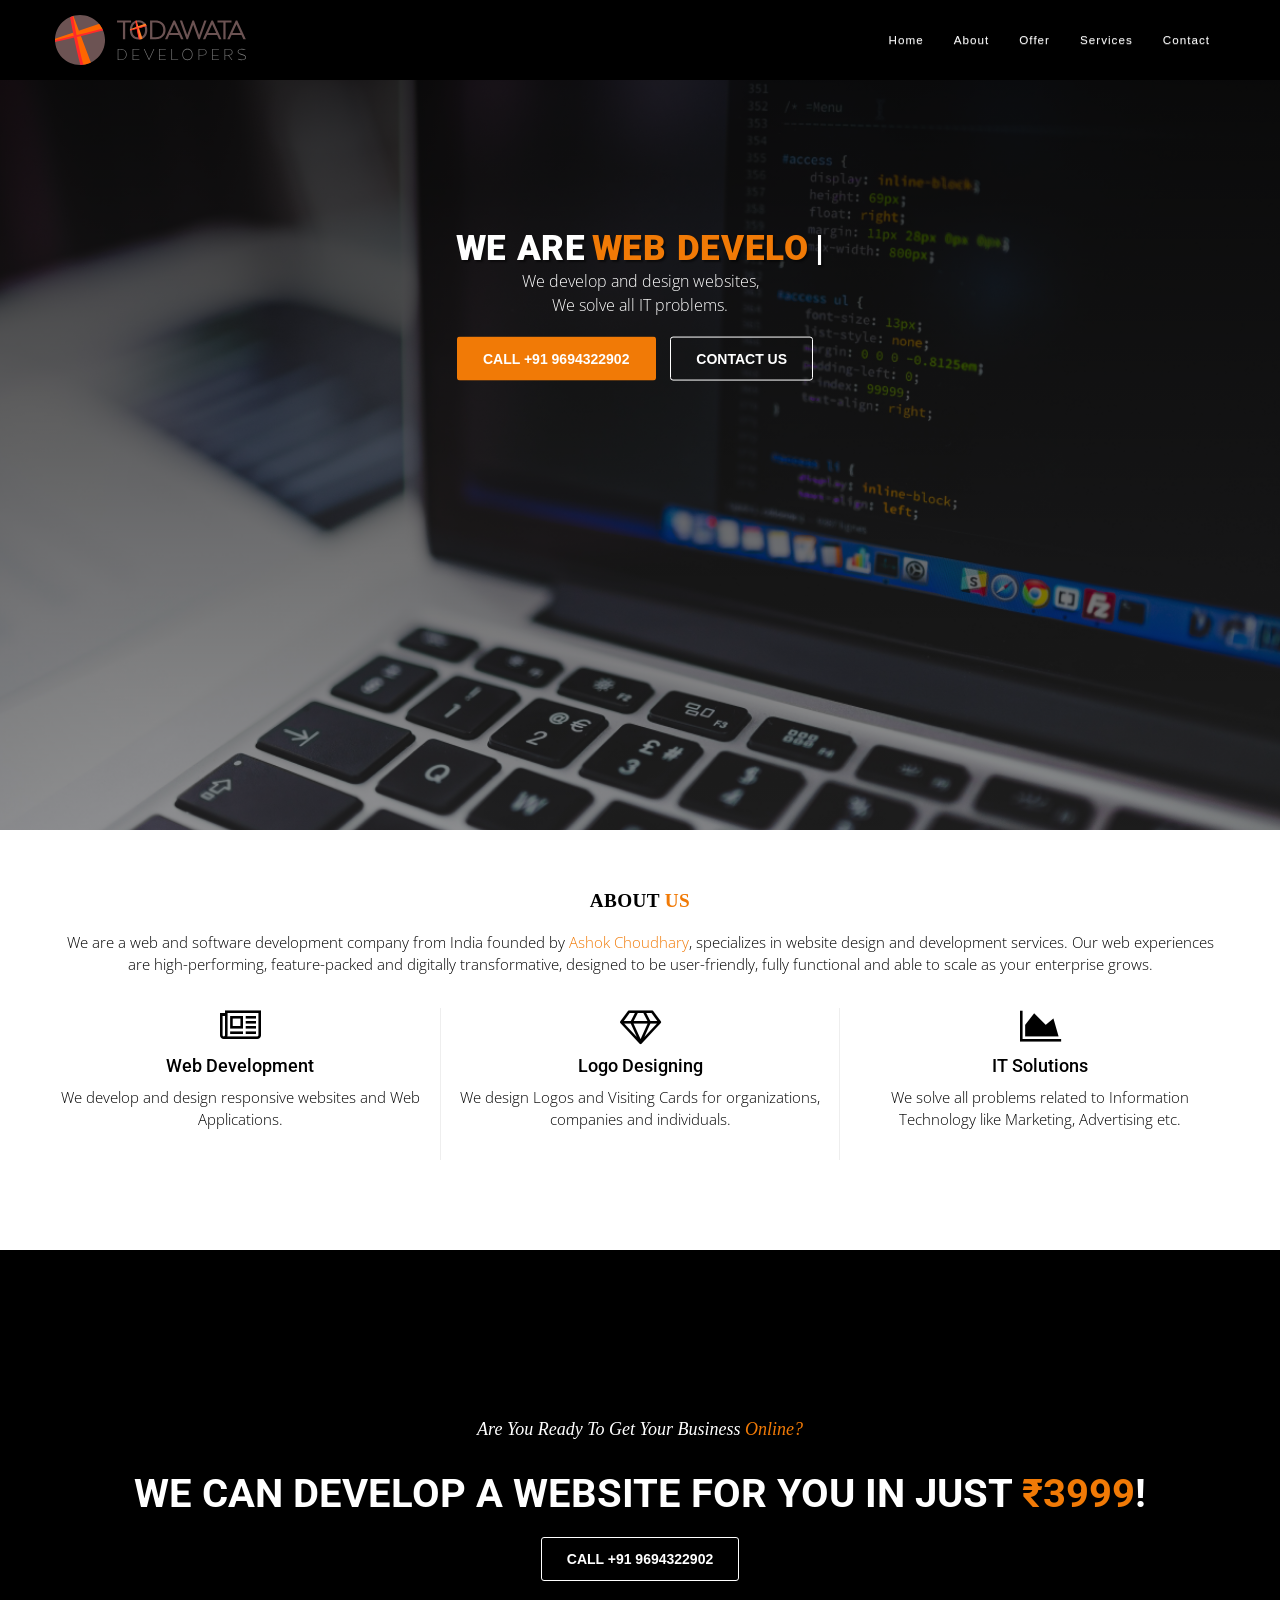
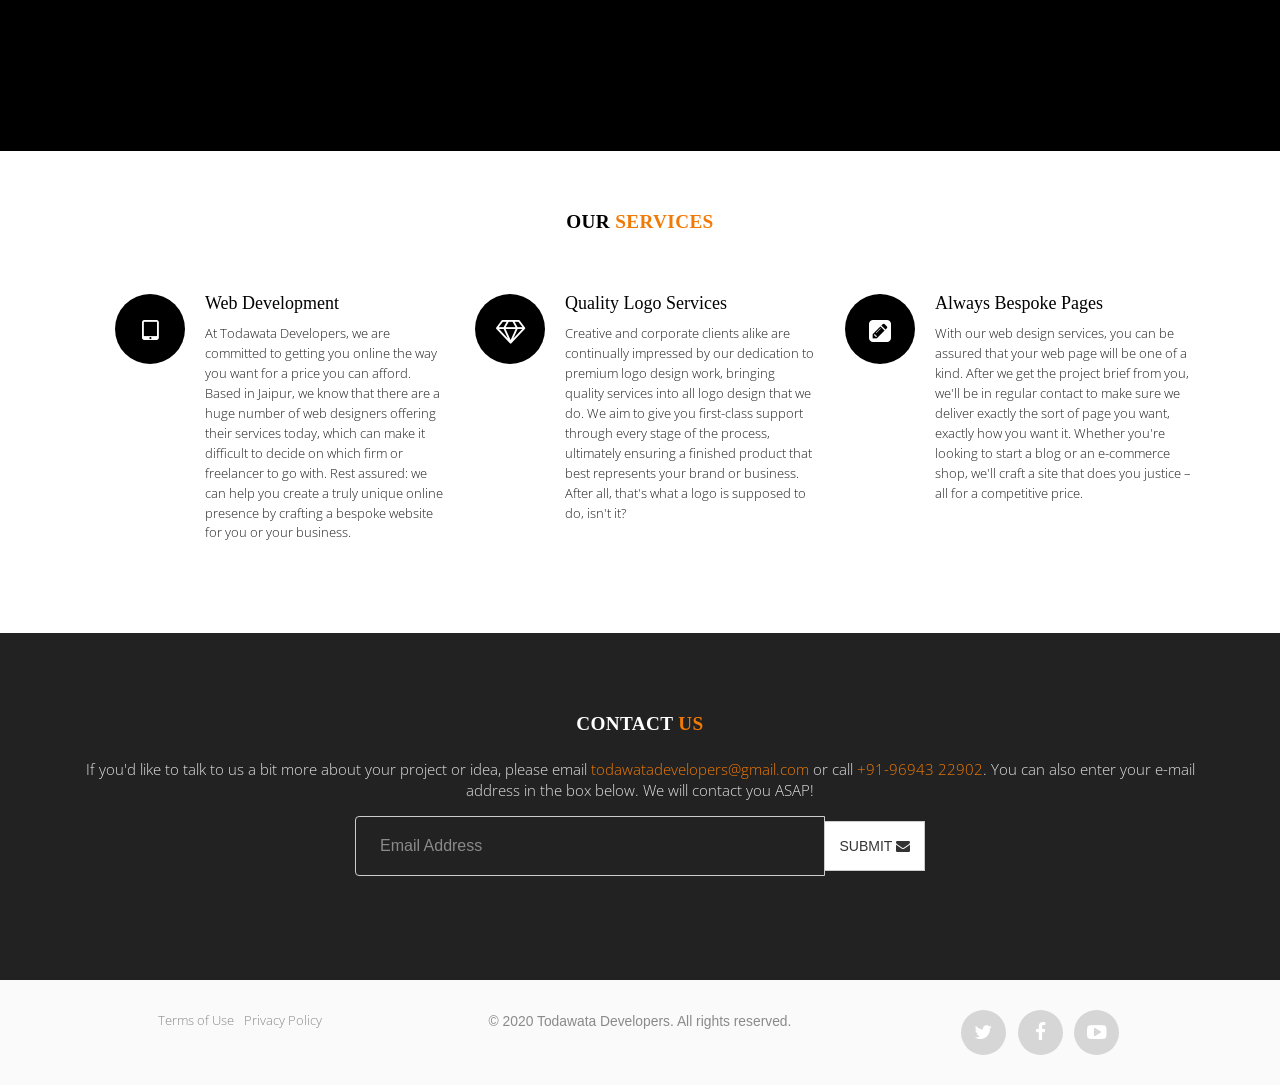
==== index.html @ 00cc0641 "added fb messanger" ====
<!DOCTYPE html>
<html>
<head>
	<meta charset="utf-8">
	<meta name="viewport" content="width=devidev-width, initial-scale=1.0, maximum-scale=1.0, user-scalable=no">
  <meta http-equiv="X-UA-Compatible" content="IE=edge">
  <meta data-react-helmet="true" property="og:url" content="https://tdevelopers.in/"">
  <meta data-react-helmet="true" name="description" content="Searching for Web Developers in Jaipur? Check out Todawata Developers. We develop websites and logos for organisations, companies and individuals."/>
  <meta data-react-helmet="true" property="og:locale" content="en_GB"/>
  <meta data-react-helmet="true" property="og:type" content="business.business"/>
  <meta data-react-helmet="true" property="og:title" content="Todawata Developers | Web Designers and Developers | IT Solutions | tdevelopers.in | Jaipur"/>
  <meta data-react-helmet="true" property="og:description" content="Searching for Web Developers in Jaipur? Check out Todawata Developers. We develop websites and logos for organisations, companies and individuals."/>
  <meta data-react-helmet="true" property="og:site_name" content="Todawata Developers"/>
  <title data-react-helmet="true">Todawata Developers | Web Designers and Developers | IT Solutions | tdevelopers.in | Jaipur</title>
	
	<!-- [ FONT-AWESOME ICON ] 
        =========================================================================================================================-->
	<link rel="stylesheet" type="text/css" href="library/font-awesome-4.3.0/css/font-awesome.min.css">

	<!-- [ PLUGIN STYLESHEET ]
        =========================================================================================================================-->
	<link rel="shortcut icon" type="image/x-icon" href="images/icon.png">
	<link rel="stylesheet" type="text/css" href="css/animate.css">
	<link rel="stylesheet" type="text/css" href="css/owl.carousel.css">
        <link rel="stylesheet" type="text/css" href="css/owl.theme.css">
	<link rel="stylesheet" type="text/css" href="css/magnific-popup.css">
	<!-- [ Boot STYLESHEET ]
        =========================================================================================================================-->
	<link rel="stylesheet" type="text/css" href="library/bootstrap/css/bootstrap-theme.min.css">
	<link rel="stylesheet" type="text/css" href="library/bootstrap/css/bootstrap.css">
        <!-- [ DEFAULT STYLESHEET ] 
        =========================================================================================================================-->
	<link rel="stylesheet" type="text/css" href="css/style.css">
        <link rel="stylesheet" type="text/css" href="css/responsive.css">
	<link rel="stylesheet" type="text/css" href="css/color/orange.css">
        
</head>
<body >
<!-- [ LOADERs ]
================================================================================================================================-->	
    <div class="preloader">
    <div class="loader theme_background_color">
        <span></span>
      
    </div>
</div>
<!-- [ /PRELOADER ]
=============================================================================================================================-->
<!-- [WRAPPER ]
=============================================================================================================================-->
<div class="wrapper">
  <!-- [NAV]
 ============================================================================================================================-->    
   <!-- Navigation
    ==========================================-->
    <nav  class=" nim-menu navbar navbar-default navbar-fixed-top">
      <div class="container">
        <!-- Brand and toggle get grouped for better mobile display -->
        <div class="navbar-header">
          <button type="button" class="navbar-toggle collapsed" data-toggle="collapse" data-target="#bs-example-navbar-collapse-1">
            <span class="sr-only">Toggle navigation</span>
            <span class="icon-bar"></span>
            <span class="icon-bar"></span>
            <span class="icon-bar"></span>
          </button>
            <a style="padding: 0px;" class="navbar-brand" href="index.html"><img src="./images/tdevelopers-logo.svg" height="50px"></a>
        </div>

        <!-- Collect the nav links, forms, and other content for toggling -->
        <div class="collapse navbar-collapse" id="bs-example-navbar-collapse-1">
          <ul class="nav navbar-nav navbar-right">
            <li><a href="#home" class="page-scroll">Home</a></li>
            <li><a href="#one" class="page-scroll">About</a></li>
           <!-- <li><a href="#two" class="page-scroll">Our Works</a></li>
            <li><a href="#three" class="page-scroll">Team</a></li>-->
            <li><a href="#four" class="page-scroll">Offer</a></li>
          <!--  <li><a href="#five" class="page-scroll">Status</a></li>
            <li><a href="#six" class="page-scroll">Testimonials</a></li>-->
             <li><a href="#seven" class="page-scroll">Services</a></li>
            <li><a href="#eight" class="page-scroll">Contact</a></li>
          </ul>
        </div><!-- /.navbar-collapse -->
      </div><!-- /.container-fluid -->
    </nav>


   <!-- [/NAV]
 ============================================================================================================================--> 
    
   <!-- [/MAIN-HEADING]
 ============================================================================================================================--> 
   <section class="main-heading" id="home">
       <div class="overlay">
           <div class="container">
               <div class="row">
                   <div class="main-heading-content col-md-12 col-sm-12 text-center">
        <h1 class="main-heading-title">We are<span class="main-element themecolor" data-elements="Web Developers,Creative,Ambitious"></span></h1>
        <p class="main-heading-text">We develop and design websites,<br>We solve all IT problems.</p>
        <div class="btn-bar">
          <a href="#" class="btn btn-custom theme_background_color">Call +91 9694322902</button></a>
          <a href="#eight" class="btn btn-custom-outline">Contact Us</a>
        </div>
      </div>
               </div>
           </div>
       </div>  
      
   </section>
    
 <!-- [/MAIN-HEADING]
 ============================================================================================================================-->
 
 
 <!-- [ABOUT US]
 ============================================================================================================================-->
 <section class="aboutus white-background black" id="one">
     <div class="container">
         <div class="row">
             <div class="col-md-12 text-center black">
                 <h3 class="title">ABOUT <span class="themecolor">US</span></h3>
            <p>We are a web and software development company from India founded by <span class="themecolor">Ashok Choudhary</span>, specializes in website design and development services. Our web experiences are high-performing, feature-packed and digitally transformative, designed to be user-friendly, fully functional and able to scale as your enterprise grows.</p> 
             </div>
         </div>
         <div class="gap">
             
         </div>
         
         <div class="row about-box">
          <div class="col-sm-4 text-center">
            <div class="margin-bottom">
              <i class="fa fa-newspaper-o"></i>
              <h4>Web Development</h4>
              <p class="black">We develop and design responsive websites and Web Applications.</p>
            </div> <!-- / margin -->
          </div> <!-- /col -->
          <div class="col-sm-4 about-line text-center">
            <div class="margin-bottom">
              <i class="fa fa-diamond"></i>
              <h4>Logo Designing</h4>
              <p class="black">We design Logos and Visiting Cards for organizations, companies and individuals.</p>
            </div> <!-- / margin -->
          </div><!-- /col -->
          <div class="col-sm-4 text-center">
            <div class="margin-bottom">
              <i class="fa fa-area-chart"></i>
              <h4>IT Solutions</h4>
              <p class="black">We solve all problems related to Information Technology like Marketing, Advertising etc.</p>
            </div> <!-- / margin -->
          </div><!-- /col -->
        </div> <!-- /row -->
         
         
         
         
     </div>
 </section>
 
 
 <!-- [/ABOUTUS]
 ============================================================================================================================-->
 
 
 
 <!-- [RECENT-WORKS]
 ============================================================================================================================
     <section class="recent-works text-center" id="two">
      <div class="container">
        <div class="row">
          <div class="col-md-12">
              <h3 class="title">Recent <span class="themecolor">Works</span></h3>
            <p class="a-slog">...</p>
          </div> 
        </div>
          
          <div class="gap"></div>

        <div class="row">
          <div class="col-sm-4 port-item margin-bottom">
            <div class="item-img-wrap">
              <img src="images/work-1.jpg" class="img-responsive" alt="workimg">
              <div class="item-img-overlay">
                <a href="images/work-1.jpg" class="show-image">
                  <span></span>
                </a>
              </div>
            </div>
            <div class="work-desc">
              <h3><a href="#">Mockup Design</a></h3>
              <span>Photoshop</span>
            </div>
          </div> <-- /portfolio-item ->

          <div class="col-sm-4 port-item margin-bottom">
            <div class="item-img-wrap">
              <img src="images/work-2.jpg" class="img-responsive" alt="workimg">
              <div class="item-img-overlay">
                <a href="images/work-2.jpg" class="show-image">
                  <span></span>
                </a>
              </div>
            </div>
            <div class="work-desc">
              <h3><a href="#">Graphic Design</a></h3>
              <span>Illustrator</span>
            </div>
          </div> <!- /portfolio-item ->

          <div class="col-sm-4 port-item margin-bottom">
            <div class="item-img-wrap">
              <img src="images/work-3.jpg" class="img-responsive" alt="workimg">
              <div class="item-img-overlay">
                <a href="images/work-3.jpg" class="show-image">
                  <span></span>
                </a>
              </div>
            </div>
            <div class="work-desc">
              <h3><a href="#">Web Design</a></h3>
              <span>Html / Css</span>
            </div>
          </div> <!- /portfolio-item ->
        </div> <!- /row ->

        <div class="row">
          <div class="col-md-12 text-center">
            <a href="#" class="btn btn-custom theme_background_color">Load More</a>
          </div>
        </div> <!- /row ->

      </div> <!- /container ->
    </section>
    <!- / Portfolio ->
 
 
 <!- [/OUR-RECENT WORKS]
 ============================================================================================================================->-->
 
  <!-- [OUR TEAM]
 ============================================================================================================================--
  <section class="our-team white-background black" id="three">
      <div class="container">
       <div class="row text-center">
          <div class="col-md-12">
              <h3 class="title">Creative <span class="themecolor">Team</span></h3>
            <p class="a-slog">...</p>
          </div> 
        </div>
          <div class="row text-center">
          <div class="col-sm-3">
            <img src="images/team-1.jpg" alt="team-member" class="img-responsive">
            <h4>Ashok Choudhary</h4>
            <h5>Founder</h5>
            <p>Hey, I’m Ashok Choudhary residing in this beautiful world. I create websites and mobile applications.</p>
            <ul class="list-inline top20">
              <li><a href="https://facebook.com/ashoktodawata"><i class="fa fa-facebook"></i></a></li>
              <li><a href="https://twitter.com/AshokTodawata"><i class="fa fa-twitter"></i></a></li>
              <li><a href="#"><i class="fa fa-dribbble"></i></a></li>
              <li><a href="#"><i class="fa fa-behance"></i></a></li>
            </ul>
          </div> <!- team-member --

          <div class="col-sm-3">
            <img src="images/team-2.jpg" alt="team-member" class="img-responsive">
            <h4>Meera Deo</h4>
            <h5>Web Designer</h5>
            <p>Hey, I’m Meera Deo residing in this beautiful world. I create websites and mobile...</p>
            <ul class="list-inline top20">
              <li><a href="#"><i class="fa fa-facebook"></i></a></li>
              <li><a href="#"><i class="fa fa-twitter"></i></a></li>
              <li><a href="#"><i class="fa fa-dribbble"></i></a></li>
              <li><a href="#"><i class="fa fa-behance"></i></a></li>
            </ul>
          </div> <!- team-member --

          <div class="col-sm-3">
            <img src="images/team-3.jpg" alt="team-member" class="img-responsive">
            <h4>Ramkumar Deo</h4>
            <h5>Manager</h5>
            <p>Hey, I’m Ramkumar Deo residing in this beautiful world. I create websites and mobile...</p>
            <ul class="list-inline top20">
              <li><a href="#"><i class="fa fa-facebook"></i></a></li>
              <li><a href="#"><i class="fa fa-twitter"></i></a></li>
              <li><a href="#"><i class="fa fa-dribbble"></i></a></li>
              <li><a href="#"><i class="fa fa-behance"></i></a></li>
            </ul>
          </div> <!- team-member --

          <div class="col-sm-3">
            <img src="images/team-4.jpg" alt="team-member" class="img-responsive">
            <h4>Antony Kovalsky</h4>
            <h5>Graphic Designer</h5>
            <p>Hey, I’m Antony Kovalsky residing in this beautiful world. I create websites and mobile...</p>
            <ul class="list-inline top20">
              <li><a href="#"><i class="fa fa-facebook"></i></a></li>
              <li><a href="#"><i class="fa fa-twitter"></i></a></li>
              <li><a href="#"><i class="fa fa-dribbble"></i></a></li>
              <li><a href="#"><i class="fa fa-behance"></i></a></li>
            </ul>
          </div> <!- team-member --
        </div> <!- end row --

        <div class="row margin-top">
          <div class="col-md-12 text-center">
            <a href="#" class="btn btn-custom theme_background_color ">We are Hiring</a>
          </div> <!- /col --
        </div> <!- /row --
          
      </div>
  </section>
 
 <!- [/OUR TEAM]
 ============================================================================================================================-->
 
 
 
 
 <!-- [INSPIRATION]
 ============================================================================================================================-->
 <section class="inspiration" id="four">
     <div class="overlay">
         <div class="container">
             <div class="row">
                 <article class="col-md-12 text-center">
            <div class="intermediate-container">
              <div class="subheading">
                  <h4>Are You Ready To Get Your Business <span class="themecolor">Online?</span></h4>
              </div>
              <div class="heading">
                <h2>We can develop a website for you in just<span class="themecolor"> ₹3999</span>!</span> </h2>
              </div>
              <div class="">
                <a class="btn btn-custom-outline" href="#"><span>Call +91 9694322902</span></a>
              </div>
            </div>
          </article>
             </div>
         </div>
     </div>
 </section>
 
 <!-- [/INSPIRATION]
 ============================================================================================================================--> 

 <!-- [STATS]
 ============================================================================================================================+
 <section class="our-stats" id="five">
 <div class="container">
            <div class="row">
                <div class="col-md-3 col-sm-6">
                    <div class="our-stats-box text-center">
                        <div class="our-stat-icon">
                            <span class="fa fa-ge"></span>
                        </div>
                        <div class="our-stat-info">
                            <span class="stats" data-from="4763904" data-to="4764504" data-speed="5000"
                                  data-refresh-interval="50"></span>

                            <h5>Total Downloaded</h5>
                        </div>
                    </div>
                </div>
                <div class="col-md-3 col-sm-6">
                    <div class="our-stats-box text-center">
                        <div class="our-stat-icon">
                            <span class="fa fa-git-square"></span>
                        </div>
                        <div class="our-stat-info">
                            <span class="stats" data-from="1" data-to="504" data-speed="5000"
                                  data-refresh-interval="50"></span>

                            <h5>Editors Supported</h5>
                        </div>
                    </div>
                </div>
                <div class="col-md-3 col-sm-6">
                    <div class="our-stats-box text-center">
                        <div class="our-stat-icon">
                            <span class="fa fa-globe"></span>
                        </div>
                        <div class="our-stat-info">
                            <span class="stats" data-from="1" data-to="359" data-speed="5000"
                                  data-refresh-interval="50"></span>

                            <h5>Languages Detected</h5>
                        </div>
                    </div>
                </div>
                <div class="col-md-3 col-sm-6">
                    <div class="our-stats-box text-center">
                        <div class="our-stat-icon">
                            <span class="fa fa-gears"></span>
                        </div>
                        <div class="our-stat-info">
                            <span class="stats" data-from="3500" data-to="5000" data-speed="5000"
                                  data-refresh-interval="50"></span>

                            <h5>Happy Clients</h5>
                        </div>
                    </div>
                </div>
            </div>
        </div>
 </section>
 
 
 
 <!-[/STATS]
 ============================================================================================================================-->
 
 
 
 <!-- [TESTIMONIAL]
 ============================================================================================================================--
 <section class="client-testimonial text-center white" id="six">
  
            <div class="container">
                <div class="row">
                <div class="col-md-12">
                    <h3 class="title">Client <span class="themecolor">Testimonials</span></h3>            
          </div> 
                
                    <div class="col-md-8 col-md-offset-2 grey">
                        <div id="testimonial" class="owl-carousel owl-theme">
                            <div class="item">
                                <h5>This book is a treatise on the theory of ethics, very popular during the Renaissance. The first line of Lorem Ipsum, "Lorem ipsum dolor sit amet..", comes from a line in section 1.10.32.</h5>
                                <p><strong>Dean Martin</strong>, CEO Acme Inc.</p>
                            </div>

                            <div class="item">
                                <h5>This book is a treatise on the theory of ethics, very popular during the Renaissance. The first line of Lorem Ipsum, "Lorem ipsum dolor sit amet..", comes from a line in section 1.10.32.</h5>
                                <p><strong>Dean Martin</strong>, CEO Acme Inc.</p>
                            </div>

                            <div class="item">
                                <h5>This book is a treatise on the theory of ethics, very popular during the Renaissance. The first line of Lorem Ipsum, "Lorem ipsum dolor sit amet..", comes from a line in section 1.10.32.</h5>
                                <p><strong>Dean Martin</strong>, CEO Acme Inc.</p>
                            </div>
                        </div>
                    </div>
                </div>
            </div>
        
     
     
 </section> 
 
 <!- [/TESTIMONIAL]
 ============================================================================================================================-->
 
 <!-- [/SERVICES]
 ============================================================================================================================-->
 
 
 <section class="services white-background black" id="seven">
      <div class="container">
        <div class="row text-center">
          <div class="col-md-12">
              <h3 class="title">Our<span class="themecolor"> Services</span></h3>
            <p class="a-slog"></p>
          </div> <!-- /col -->
        </div> <!-- /row -->
        <div class="gap"></div>

        <div class="row">
          <div class="col-sm-4">
            <div class="nim-service margin-bottom">
              <i class="fa fa-tablet"></i>
              <div class="nim-service-detail">
                <h4>Web Development</h4>
                <p>At Todawata Developers, we are committed to getting you online the way you want for a price you can afford. Based in Jaipur, we know that there are a huge number of web designers offering their services today, which can make it difficult to decide on which firm or freelancer to go with. Rest assured: we can help you create a truly unique online presence by crafting a bespoke website for you or your business.</p>
              </div> <!-- /nim-service-detail -->
            </div> <!-- /nim-service margin-bottom -->
          </div> <!-- /col -->

          <div class="row">
            <div class="col-sm-4">
              <div class="nim-service margin-bottom">
                <i class="fa fa-diamond"></i>
                <div class="nim-service-detail">
                  <h4>Quality Logo Services</h4>
                  <p>Creative and corporate clients alike are continually impressed by our dedication to premium logo design work, bringing quality services into all logo design that we do. We aim to give you first-class support through every stage of the process, ultimately ensuring a finished product that best represents your brand or business. After all, that's what a logo is supposed to do, isn't it?</p>
                </div> <!-- /nim-service-detail -->
              </div> <!-- /nim-service margin-bottom -->
            </div> <!-- /col -->

            <div class="row">
              <div class="col-sm-4">
                <div class="nim-service margin-bottom">
                  <i class="fa fa-pencil-square"></i>
                  <div class="nim-service-detail">
                    <h4>Always Bespoke Pages</h4>
                    <p>With our web design services, you can be assured that your web page will be one of a kind. After we get the project brief from you, we'll be in regular contact to make sure we deliver exactly the sort of page you want, exactly how you want it. Whether you're looking to start a blog or an e-commerce shop, we'll craft a site that does you justice – all for a competitive price.</p>
                  </div> <!-- /nim-service-detail -->
                </div> <!-- /nim-service margin-bottom -->
              </div> <!-- /col -->
          <!--<div class="col-sm-4">
            <div class="nim-service margin-bottom">
              <i class="fa fa-tablet"></i>
              <div class="nim-service-detail">
                <h4>Digital Design</h4>
                <p>... dolor site amet ne onseceruter adipiscing</p>
              </div> <!- /nim-service-detail --
            </div> -- /nim-service margin-bottom --
          </div> <!- /col --

          <div class="col-sm-4">
            <div class="nim-service margin-bottom">
              <i class="fa fa-magic"></i>
              <div class="nim-service-detail">
                <h4>SEO</h4>
                <p>... dolor site amet ne onseceruter adipiscing</p>
              </div> <-- /nim-service-detail --
            </div> <!- /nim-service margin-bottom ->
          </div> <!- /col ->       
        </div> <!- end row ->

        <div class="row">
          <div class="col-sm-4">
            <div class="nim-service margin-bottom">
              <i class="fa fa-rocket"></i>
              <div class="nim-service-detail">
                <h4>Graphic Design</h4>
                <p>... dolor site amet ne onseceruter adipiscing</p>
              </div> <!- /nim-service-detail ->
            </div> <!- /nim-service margin-bottom ->
          </div> <!- /col ->

          <div class="col-sm-4">
            <div class="nim-service margin-bottom">
              <i class="fa fa-map-marker"></i>
              <div class="nim-service-detail">
                <h4>Analystics</h4>
                <p>... dolor site amet ne onseceruter adipiscing</p>
              </div> <!- /nim-service-detail ->
            </div> <!-/nim-service margin-bottom ->
          </div> <!- /col ->

          <div class="col-sm-4">
            <div class="nim-service margin-bottom">
              <i class="fa fa-paypal"></i>
              <div class="nim-service-detail">
                <h4>Dedicated Support</h4>
                <p>... dolor site amet ne onseceruter adipiscing</p>
              </div> <! /nim-service-detail --
            </div> <!- /nim-service margin-bottom --
          </div> <!- /col --      
        </div> <!- end row --

        <div class="row">
          <div class="col-sm-4">
            <div class="nim-service margin-bottom">
              <i class="fa fa-bar-chart-o"></i>
              <div class="nim-service-detail">
                <h4>Truly Multipurpose</h4>
                <p>... dolor site amet ne onseceruter adipiscing</p>
              </div> <-- /nim-service-detail ->
            </div> <!- /nim-service margin-bottom --
          </div> <!- /col ->

          <div class="col-sm-4">
            <div class="nim-service margin-bottom">
              <i class="fa fa-delicious"></i>
              <div class="nim-service-detail">
                <h4>Unlimited Colors</h4>
                <p>We put a lot of effort in design, as it’s the most important ingredient of successful website.Sed ut perspiciatis unde omnis iste natus error sit.</p>
              </div> <!- /nim-service-detail --
            </div> <!- /nim-service margin-bottom --
          </div> <!- /col --

          <div class="col-sm-4">
            <div class="nim-service margin-bottom">
              <i class="fa fa-pencil-square"></i>
              <div class="nim-service-detail">
                <h4>Easy to customize</h4>
                <p>... dolor site amet ne onseceruter adipiscing</p>
              </div> <!- /nim-service-detail --
            </div> <!- /nim-service margin-bottom ->
          </div> <!- /col -->                 
        </div> <!-- end row -->

      </div>  <!-- container -->
    </section>
 
 
 <!-- [/SERVICES]
 ============================================================================================================================-->
 
 
 <!-- [CONTACT]
 ============================================================================================================================-->
 <!--sub-form-->
<section class="sub-form text-center" id="eight">
  <div class="container">
    <div class="col-md-12">
        <h3 class="title">Contact<span class="themecolor"> Us</span></h3>
            <p class="lead">If you'd like to talk to us a bit more about your project or idea, please email <span class="themecolor">todawatadevelopers@gmail.com</span> or call <span class="themecolor">+91-96943 22902</span>. You can also enter your e-mail address in the box below. We will contact you ASAP!</p>
    </div> 
    <div class="row">
        <div class="col-md-3 col-sm-3"></div>
      <div class="col-md-6 center-block col-sm-6 ">
        <form action="https://formspree.io/xwkrnnrv" id="remove_mc-form" method="POST">
          <div class="input-group">
            <input type="email" class="form-control" placeholder="Email Address" required id="mc-email" name="email">
            <span class="input-group-btn">
            <button type="submit" class="btn btn-default">SUBMIT <i class="fa fa-envelope"></i> </button>
            </span> </div>
          <label for="mc-email" id="mc-notification"></label>
        </form>
      </div>
    </div>
  </div>
</section>
<!--sub-form end--> 


 
 <!-- [/CONTACT]
 ============================================================================================================================-->
 
 
 <!-- [FOOTER]
 ============================================================================================================================-->
 
<footer class="site-footer section-spacing text-center " id="eight">
  <div class="container">
    <div class="row">
      <div class="col-md-4">
        <p class="footer-links"><a href="#">Terms of Use</a> <a href="#">Privacy Policy</a></p>
      </div>
      <div class="col-md-4"> <small>&copy; 2020 Todawata Developers. All rights reserved.</small></div>
      <div class="col-md-4"> 
        <!--social-->
        
        <ul class="social">
          <li><a href="https://twitter.com/_tdevelopers" target="_blank"><i class="fa fa-twitter "></i></a></li>
          <li><a href="https://www.facebook.com/todawatadevelopers" target="_blank"><i class="fa fa-facebook"></i></a></li>
          <li><a href="https://www.youtube.com/" target="_blank"><i class="fa fa-youtube-play"></i></a></li>
        </ul>
        
        <!--social end--> 
        
      </div>
    </div>
  </div>
</footer>

 
 
 <!-- [/FOOTER]
 ============================================================================================================================-->
 
 
 
</div>
 

<!-- [ /WRAPPER ]
=============================================================================================================================-->

	<!-- [ DEFAULT SCRIPT ] -->
	<script src="library/modernizr.custom.97074.js"></script>
	<script src="library/jquery-1.11.3.min.js"></script>
        <script src="library/bootstrap/js/bootstrap.js"></script>
	<script type="text/javascript" src="js/jquery.easing.1.3.js"></script>	
	<!-- [ PLUGIN SCRIPT ] -->
        <script src="library/vegas/vegas.min.js"></script>
	<script src="js/plugins.js"></script>
        <!-- [ TYPING SCRIPT ] -->
         <script src="js/typed.js"></script>
         <!-- [ COUNT SCRIPT ] -->
         <script src="js/fappear.js"></script>
       <script src="js/jquery.countTo.js"></script>
	<!-- [ SLIDER SCRIPT ] -->  
        <script src="js/owl.carousel.js"></script>
         <script src="js/jquery.magnific-popup.min.js" type="text/javascript"></script>
        <script type="text/javascript" src="js/SmoothScroll.js"></script>
        
        <!-- [ COMMON SCRIPT ] -->
  <script src="js/common.js"></script>
  



  <!-- Load Facebook SDK for JavaScript -->
  <div id="fb-root"></div>
  <script>
    window.fbAsyncInit = function() {
      FB.init({
        xfbml            : true,
        version          : 'v7.0'
      });
    };

    (function(d, s, id) {
    var js, fjs = d.getElementsByTagName(s)[0];
    if (d.getElementById(id)) return;
    js = d.createElement(s); js.id = id;
    js.src = 'https://connect.facebook.net/en_US/sdk/xfbml.customerchat.js';
    fjs.parentNode.insertBefore(js, fjs);
  }(document, 'script', 'facebook-jssdk'));</script>

  <!-- Your Chat Plugin code -->
  <div class="fb-customerchat"
    attribution=setup_tool
    page_id="102931648133815"
theme_color="#ff7e29">
  </div>
  
</body>


</html>
---- css/style.css ----
/*++++++++++++++++++++++++++++++++++++++++++++++++++++++
	INDEX
++++++++++++++++++++++++++++++++++++++++++++++++++++++
	1> IMPORT FONTS
	2> RESET
	3> GENERAL
        4> TYPOGRAPHY
        5> BUTTON
        6> PRELOADER
	7> NAVIGATION
        8> MAIN HEADER
        9> ABOUT US
       10> OUR WORKS
       11> OUR TEAM
       12> INSPIRATION
       13> TESTIMONIAL
       14> OUR STATS      
       15> SERVICES
       16> CONTACT US
       17> SITE-FOOTER
       18> ANIMATION

       
-------------------------------------------------------*/





/*++++++++++++++++++++++++++++++++++++++++++++++++++++++
	IMPORT FONTS
++++++++++++++++++++++++++++++++++++++++++++++++++++++*/
@import url('https://fonts.googleapis.com/css?family=Roboto:400,900italic,900,700italic,700,500italic,500,400italic,300italic,300,100italic,100');
@import url('https://fonts.googleapis.com/css?family=Open+Sans:300italic,400italic,600italic,700italic,800italic,400,300,600,700,800');


/*++++++++++++++++++++++++++++++++++++++++++++++++++++++
	RESET
++++++++++++++++++++++++++++++++++++++++++++++++++++++*/

*{ 
	padding: 0; 
	margin: 0; 
	vertical-align: baseline; 
}

html
{
    -webkit-font-smoothing:antialiased;
}

body,div,dl,dt,dd,ul,ol,li,h1,h2,h3,h4,h5,h6,pre,form,fieldset,p,blockquote,hr,th,td {
	margin:0; 
	padding:0;
}

/*++++++++++++++++++++++++++++++++++++++++++++++++++++++
	GENERAL
++++++++++++++++++++++++++++++++++++++++++++++++++++++*/
body {
	color: #fff;
	font: normal 16px "Roboto", "Helvetica Neue", Helvetica, Arial, sans-serif;
	font-weight: 300;
	background-color: #000;
	overflow-x: hidden;
	line-height: 1.5;
        font-family: 'Lato', sans-serif;
	text-rendering: optimizeLegibility !important;
	-webkit-font-smoothing: antialiased !important;
	
}



h1 strong{
	font-weight: 900;
}
h2{
	;
	line-height: 20px;
	margin:  0;
}
h3{
font-size: 1.2em;
font-weight: 900;
}

h5{
	
	font-weight: 700;
	line-height: 20px;
}
p{
font-family: 'Open Sans', sans-serif;
font-size:0.93em;
}


a{ 
  text-decoration: none !important;
  transition:all 0.3s linear;
  -webkit-transition:all 0.3s linear;
  -moz-transition:all 0.3s linear;
  -ms-transition:all 0.3s linear;
   -o-transition:all 0.3s linear;
  
}
ul
{
    list-style: none;
    margin:0;
    padding:0;
}
.text-capitalize
{
    text-transform: uppercase;
}

p.intro{
	font-size:0.9em;
	margin: 14px 0;
	line-height: 24px;
	font-family: 'Open Sans', sans-serif;
}
.relative
{
    position:relative;
}
.wrapper
{
    width:100%;
    height:100%;
    position:relative;
    
}

.rightText
{
text-align:justify;
}
.leftText
{
  text-align:left;
}
.RightText
{
   text-align:right;
}
.top10
{
    margin-top:1.2em;
}
.top20
{
  margin-top:1.3em;
}
.top30
{
  margin-top:2em;
}
.top40
{
    margin-top:2.2em;
}

.margin-top {
	margin-top: 30px;
}
.margin-bottom {
	margin-bottom: 30px;
}

.a-slog {
	font-size:0.93em;
	max-width: 450px;
	margin:0 auto;
        padding-top:10px;
}

.gap
{
    width:100%;
    height:2em;
}
.title {
	font-weight: 700;
	letter-spacing: 0.02em;
	text-transform: uppercase;
	font-family: 'Roboto Slab', serif;
	margin-bottom: 20px;
}
.scroll-block {
  height: 100%;
  overflow-x: hidden;
  overflow-y: auto;
  -webkit-overflow-scrolling: touch;
}
/*	TYPOGRAPHY
------------------------------*/
h1, h2, h3, h4, h5, h6,
.h1, .h2, .h3, .h4, .h5, .h6{
	font-family: 'Roboto', sans-serif;
	margin: 0;
}

/*	BUTTON
------------------------------*/
.btn {
    font-size: 14px;
    font-family: 'Source Sans Pro', sans-serif;
    text-transform: uppercase;
    border-radius: 0;
}
.btn:focus,.btn:active {
    outline: none;
    color: #ffffff;
}
.btn-custom{
	border-radius: 3px;
	padding: 0.8em 1.8em;
	color: #fff;
	font-weight: 700;
	-webkit-transition: all .5s ease-out;
	-moz-transition: all .5s ease-out;
	transition: all .5s ease-out;
	text-transform: uppercase;
}
.btn-custom:hover,.btn-custom:focus{
    color: #fff;
}
.btn-custom-outline {
	border-radius: 3px;
	padding: 0.8em 1.8em;
	color: #fff;
	font-weight: 700;
	-webkit-transition: all .5s ease-out;
	transition: all .5s ease-out;
	text-transform: uppercase;
	background-color: transparent;
	border-color: #ffffff;
}
.btn-custom-outline:hover,.btn-custom-outline:focus{
	color: #ffffff;
	background-color: rgba(255,255,255,.5);
}
.btn-bar a{
	margin-right: 10px;
}

/*	PRELOADER
------------------------------*/

div.preloader {
    position: fixed;
    left: 0;
    top: 0;
    z-index: 9999;
    width: 100%;
    height: 100%;
    overflow: visible;
    background-color: #f7f7f7;
}

@-webkit-keyframes loader {
    0%, 10%, 100% {
        width: 80px;
        height: 80px;
    }
    65% {
        width: 150px;
        height: 150px;
    }
}

@keyframes loader {
    0%, 10%, 100% {
        width: 80px;
        height: 80px;
    }
    65% {
        width: 150px;
        height: 150px;
    }
}

.loader {
    position: absolute;
    top: 50%;
    left: 50%;
    width: 80px;
    height: 80px;
    -webkit-transform: translate(-50%, -50%) rotate(45deg) translate3d(0, 0, 0);
    transform: translate(-50%, -50%) rotate(45deg) translate3d(0, 0, 0);
    -webkit-animation: loader 1.2s infinite ease-in-out;
    animation: loader 1.2s infinite ease-in-out;
    border-radius:50%;
    -webkit-border-radius:50%;
    -moz-border-radius:50%;
}

.loader span {
    position: absolute;
    display: block;
    width: 40px;
    height: 40px;
    left:50%;
    margin-left:-20px;
    top:50%;
    margin-top:20px;
    border-radius:50%;
    -webkit-animation: loaderBlock 1.2s infinite ease-in-out both;
    animation: loaderBlock 1.2s infinite ease-in-out both;
    background:#000;
}

.loader span:nth-child(1) {
    top: 0;
    left: 0;
}

.loader span:nth-child(2) {
    top: 0;
    right: 0;
    -webkit-animation: loaderBlockInverse 1.2s infinite ease-in-out both;
    animation: loaderBlockInverse 1.2s infinite ease-in-out both;
}

.loader span:nth-child(3) {
    bottom: 0;
    left: 0;
    -webkit-animation: loaderBlockInverse 1.2s infinite ease-in-out both;
    animation: loaderBlockInverse 1.2s infinite ease-in-out both;
}

.loader span:nth-child(4) {
    bottom: 0;
    right: 0;
}


/*	RAMSH-STYLE STARTS HERE
------------------------------*/
 
/* Navigation */
.nim-menu{
	padding: 10px;
	transition: all 0.8s;
        background:#000;
        border-bottom:none;
        transition:all 0.4s ease-in;
        -webkit-transition:all 0.4s ease-in;
        -moz-transition:all 0.4s ease-in;
        -ms-transition:all 0.4s ease-in;
         
}

.nim-menu a.navbar-brand {
text-transform: uppercase;
font-size: 1.5em;
font-weight: 900;
color:#fff;
}



.nim-menu.navbar-default .navbar-nav > li > a {
	
	color: #fafafa;
	letter-spacing: 1px;
        font-size:.73em;
       //text-shadow:1px 0px rgba(0,0,0,0.5);
}

.navbar-default .navbar-nav > .active > a, 
.navbar-default .navbar-nav > .active > a:hover, 
.navbar-default .navbar-nav > .active > a:focus {
	
	background-color: transparent;
	font-weight: 700;
        
}

.navbar-toggle {
	border-radius:20%;
        transition:all 1s;
        
	}
.navbar-default .navbar-toggle:hover, 
.navbar-default .navbar-toggle:focus {
	box-shadow:2px 2px 3px 3px rgba(0,0,0,0.4);
        -webkit-box-shadow:2px 2px 3px 3px rgba(0,0,0,0.4);
        -moz-box-shadow:2px 2px 3px 3px rgba(0,0,0,0.4);
        -ms-box-shadow:2px 2px 3px 3px rgba(0,0,0,0.4);
	}
.navbar-default .navbar-toggle:hover>.icon-bar {
	background-color: #FFF;
	}
        
        
       
/*	MAIN HEADING
------------------------------*/



.main-heading
{
   background: url(../images/main.png) center center no-repeat;
	background-size:cover;
	background-attachment: fixed;
	color: #cfcfcf;
        margin-top:80px;
}

.overlay{
	background: -moz-linear-gradient(top,  rgba(0,0,0,0.8) 0%, rgba(0,0,0,0.73) 17%, rgba(0,0,0,0.66) 35%, rgba(0,0,0,0.55) 62%, rgba(0,0,0,0.4) 100%); /* FF3.6+ */
	background: -webkit-gradient(linear, left top, left bottom, color-stop(0%,rgba(0,0,0,0.8)), color-stop(17%,rgba(0,0,0,0.73)), color-stop(35%,rgba(0,0,0,0.66)), color-stop(62%,rgba(0,0,0,0.55)), color-stop(100%,rgba(0,0,0,0.4))); /* Chrome,Safari4+ */
	background: -webkit-linear-gradient(top,  rgba(0,0,0,0.8) 0%,rgba(0,0,0,0.73) 17%,rgba(0,0,0,0.66) 35%,rgba(0,0,0,0.55) 62%,rgba(0,0,0,0.4) 100%); /* Chrome10+,Safari5.1+ */
	background: -o-linear-gradient(top,  rgba(0,0,0,0.8) 0%,rgba(0,0,0,0.73) 17%,rgba(0,0,0,0.66) 35%,rgba(0,0,0,0.55) 62%,rgba(0,0,0,0.4) 100%); /* Opera 11.10+ */
	background: -ms-linear-gradient(top,  rgba(0,0,0,0.8) 0%,rgba(0,0,0,0.73) 17%,rgba(0,0,0,0.66) 35%,rgba(0,0,0,0.55) 62%,rgba(0,0,0,0.4) 100%); /* IE10+ */
	background: linear-gradient(to bottom,  rgba(0,0,0,0.8) 0%,rgba(0,0,0,0.73) 17%,rgba(0,0,0,0.66) 35%,rgba(0,0,0,0.55) 62%,rgba(0,0,0,0.4) 100%); /* W3C */
	filter: progid:DXImageTransform.Microsoft.gradient( startColorstr='#cc000000', endColorstr='#66000000',GradientType=0 ); /* IE6-9 */
	//background-attachment: fixed;
        height:auto;
        height:100%;
        position:relative;
}

.overlay > .container
{
    padding:170px 0px;    
}

.main-heading >.overlay
{
    height: 750px;
}
p.lead
{
   position:relative;
   top:5px;
   color:#e3e3e3;
   font-size:0.93em;
   
}

.main-heading-content {
	-webkit-transform: translateY(-50%);
	-ms-transform: translateY(-50%);
	transform: translateY(-50%);
	position: absolute;
	top: 30%;
	left: 0;
	right: 0;
}

.main-heading-title {
	font-weight: 900;
	color: #ffffff;
	text-transform: uppercase;
	font-size:35px;
	text-shadow: rgba(0,0,0,0.498039) 2px 2px 2px;
	letter-spacing: 0.02em;
	
}
.main-heading-title span {
	margin-left: 6px;
}
.main-heading-text {
	font-size: 16px;
	color: #ffffff;
	margin-bottom: 20px;
}
.main-cursor {
	opacity: 1;
	-webkit-animation: blink .6s infinite;
	-moz-animation: blink .6s infinite;
	-ms-animation: blink .6s infinite;
	-o-animation: blink .6s infinite;
	animation: blink .6s infinite;
}

/*----------------ABOUT US

-------------------------------------------------------*/
.aboutus>.container
{
    padding:60px 0px;
  
}



 .about-box {
	overflow: hidden;
	clear: both;
	margin-bottom: 30px;
}
.about-box i {
	font-size: 36px;
}
.about-box .about-line {
	border-left: 1px solid #eee;
	border-right: 1px solid #eee;
}
.about-box h4
{
    padding-top:10px;
}
.about-box p{
	font-size:0.93em;
        padding-top:10px;
}

/*----------------OUR WORKS

-------------------------------------------------------*/

.recent-works>.container
{
    padding:70px 0px;
}

.item-img-wrap{
    position: relative;
    text-align: center;
    overflow: hidden;
}
.item-img-wrap img{
    -webkit-transition:all 200ms linear; 
    -moz-transition:all 200ms linear; 
    -o-transition:all 200ms linear; 
    -ms-transition:all 200ms linear; 
    transition:all 200ms linear; 
   
}
.item-img-overlay{
    position: absolute;
    width:100%;
    height: 100%;
    left: 0;
    top: 0;
    
}
.item-img-overlay span{
    width: 100%;
    height: 100%;
    position: absolute;
    top: 0;
    left: 0;
    background:#222 url("../images/plus.png") center center no-repeat;
    -ms-filter: "progid:DXImageTransform.Microsoft.Alpha(Opacity=0)";
    filter: alpha(opacity=0);
    opacity: 0;
    z-index:99;
    -webkit-transition: opacity 250ms linear;
    transition: opacity 250ms linear;
}
.item-img-wrap:hover .item-img-overlay span{
    opacity: 0.6;
   
}
.item-img-wrap:hover img{
    -moz-transform: scale(1.1); 
    -webkit-transform: scale(1.1); 
    -o-transform: scale(1.1); 
    transform: scale(1.1); 
}

.work-desc{
    width: 100%;
    padding: 10px 20px;
    border-top: none;
    -webkit-border-bottom-right-radius: 5px;
	-webkit-border-bottom-left-radius: 5px;
	-moz-border-radius-bottomright: 5px;
	-moz-border-radius-bottomleft: 5px;
	border-bottom-right-radius: 5px;
	border-bottom-left-radius: 5px;
    position: relative;
}
.work-desc h3{
    margin: 0;
    padding: 0;
    font-size: 0.93em;
    font-weight: 700;
    text-transform: capitalize;
    font-family: 'Roboto Slab', serif;
    margin-bottom: 5px;
    
}

.work-desc h3 a
{
    color:#fff;
}
.work-desc span {
	margin-top: 10px;
        font-size:0.82em;
}



/*----------------OUR TEAM

-------------------------------------------------------*/
.our-team>.container
{
    padding:70px 0px;
}

.our-team h4  {
    font-family: 'Roboto Slab', serif;
   }

.our-team h4,.our-team h5
{
    padding-top:15px;
}
.our-team p{
	font-size:0.83em;
        padding-top:15px;
}
.list-inline a
{
    color:#000;
}

/*----------------INSPIRATION

-------------------------------------------------------*/
.inspiration
{
 background:url("../images/img-1.png");
 background-position: center center;
 background-attachment: fixed;
 background-size:cover;
}
.inspiration >.overlay.container
{
    padding:80px 0px;
}

.subheading h4 {
	color: #ffffff;
	font-style: italic;
	font-family: 'Roboto Slab', serif;
}
.intermediate-container .heading h2 {
	font-size: 40px;
	line-height: 47px;
	text-transform: uppercase;
	margin-top: 30px;
	color: #ffffff;
	margin-bottom: 20px;
	font-weight: 700;
}

/*	TESTIMONIAL
------------------------------*/
.client-testimonial
{
 background:url("../images/img-2.jpg");
 background-position: center center;
 background-attachment: fixed;
 background-size:cover;
}

.client-testimonial .container
{
 padding:70px 0px;
}


#testimonial {
	padding: 30px 0;
}
#testimonial .item{
    display: block;
    width: 100%;
    height: auto;
}

#testimonial .item p {
	font-weight: 400;
	margin: 30px 0;
	color: #d1d1d1;
}

/*	STATS
------------------------------*/
.our-stats {
    background: #35434f;
}

.our-stats>.container
{
    padding:60px 0px;
}

.our-stat-icon .fa {
    font-size: 60px;
    color: #fff;
    line-height: 90px;
}

.our-stat-info span {
    color: #fff;
    font-size: 32px;
    margin: 1em 0;
    line-height: 60px;
}

.our-stat-info h5 {
    color: #fff;
    line-height: 3em;
    text-transform: uppercase;
    letter-spacing: 0.05em;
    margin: 0 0;
}

/*  Services
----------------------------------------------------------------------------- */
.services >.container
{
    padding:60px;
}

.nim-service i.fa {
	float: left;
	font-size:1.6em;
	width: 70px;
        height:70px;
        background:#000;
        border-radius:50%;
        color:#fff; 
        text-align: center;
        padding-top:25px;
        transition:all 200ms ease-in;
        -webkit-transition:all 200ms ease-in;
        -moz-transition:all 200ms ease-in;
        -ms-transition:all 200ms ease-in;
}
.nim-service .nim-service-detail {
	margin-left:90px;
}
.nim-service .nim-service-detail h4 {
font-family: 'Roboto Slab', serif;
}
.nim-service .nim-service-detail p {
	color: #9aa7af;
        margin-top:10px;
        font-size:0.83em;
        color:#202020;
}

.nim-service:hover>i.fa
{
    background:#fff;
    color:#000;
    box-shadow:2px 3px 5px 8px rgba(0,0,0,0.3);
    -webkit-box-shadow:2px 3px 5px 2px rgba(0,0,0,0.3);
    -moz-box-shadow:2px 3px 5px 2px rgba(0,0,0,0.3);
    -ms-box-shadow:2px 3px 5px 2px rgba(0,0,0,0.3);
}

/*----------------CONTACTUS

-------------------------------------------------------*/
.sub-form
{
    background:#222;
}
.sub-form>.container
{
    padding:80px 0px;
}

.form-control::-webkit-input-placeholder {
 color: #8A8A8A;
}
 .form-control:-moz-placeholder {
 color: #8A8A8A;
}
 .form-control::-moz-placeholder {
 color: #8A8A8A;
}
 .form-control:-ms-input-placeholder {
 color: #8A8A8A;
}

.form-control {
  background-color: #222;
  color: #4c4c4c;
  box-shadow: none;
  height: 60px;
  font-weight: 400;
  font-size: 16px;
  padding: 0 1.5em;
}
#mc-form
{
    margin-top:50px;
    margin-left:auto;
    margin-right:auto;
    
}

.form-control:focus {
  border-color: #fa5454;
  outline: 0;
  box-shadow: none;
}

.center-block
{
    margin-left:auto;
    margin-right:auto;
}

.sub-form .btn
{ 
    padding: 1em; 
}

#mc-form .btn-default
{
    height: 60px;
}

#mc-notification {
  margin: 0.75em 0 0;
  font-weight: 400;
  color: #8A8A8A;
  font-size: 17px;
}

.error { color: #FF4C4C !important; }

.valid { color: #4CAF50 !important; }

.error i,
.valid i { padding-right: .5em; }

/*----------------SITE FOOTER

-------------------------------------------------------*/
.site-footer
{
    background:#fafafa;
    font-size:0.93em;
}
.site-footer >.container
{
    padding:30px 0px;
}

.site-footer small
{ 
    display: inline-block;
}

.footer-links,.site-footer small
{ 
    margin: 0 0 .75em;
}

.site-footer small,.footer-links a
{
  color: #8A8A8A;
  font-weight: 300;
  font-size:0.93em;
}

.footer-links a:hover
{ 
    color: #fa5454;
}

.footer-links a:first-child 
{
    padding-right: .4em;
}

/*----------------SOCIAL

-------------------------------------------------------*/

.social li {
  display: inline-block;
  padding-right: .5em;
  text-align: center;
}

.social li:last-child { padding-right: 0; }

.social li a {
  display: block;
  width: 45px;
  height: 45px;
  line-height: 45px;
  color: #fff;
  border-radius: 50%;
  position: relative;
  transition: all .8s ease;
  font-size: 1.3em;
  background: #D6D6D6;
}

.social li a:hover {

  background:#000;
}


/*----------------ANIMATIONS

-------------------------------------------------------*/
@-webkit-keyframes blink {
    0% { opacity: 1; }
    50% { opacity: 1; }
    50.01% { opacity: 0; }
    100% { opacity: 0; }
}
@-moz-keyframes blink {
    0% { opacity: 1; }
    50% { opacity: 1; }
    50.01% { opacity: 0; }
    100% { opacity: 0; }
}
@-ms-keyframes blink {
    0% { opacity: 1; }
    50% { opacity: 1; }
    50.01% { opacity: 0; }
    100% { opacity: 0; }
}
@-o-keyframes blink {
    0% { opacity: 1; }
    50% { opacity: 1; }
    50.01% { opacity: 0; }
    100% { opacity: 0; }
}
@keyframes blink {
    0% { opacity: 1; }
    50% { opacity: 1; }
    50.01% { opacity: 0; }
    100% { opacity: 0; }
}
---- css/responsive.css ----
/*......................................................
	DESKTOP LAYOUT
........................................................*/
@media only screen and (max-width: 900px){
    .ramsh-menu ul li:last-child::after{
        display:none;
    }
    
}


/*......................................................
	MOBILE LAYOUT
........................................................*/
---- css/color/orange.css ----
.themecolor
{
    color:#f17a06;/*Defines the theme color*/
}

.theme_background_color,#downloadbt:hover
{
    background-color:#f17a06; /*Defines the theme bakcground color*/
}

.borderColor
{
    border-color:#000;/*Defines the color of the border*/
}
.nim-menu.navbar-default .navbar-nav > li > a:hover
 {
color:#f17a06;
}
.social li a:hover
{
    color:#f17a06;
}
.sub-footer
{
    border-top-color:#f17a06;
}

.work-desc
{
    background:#f17a06;
}
.work-desc h3
{
    color:#fff;
}


.black
{
    color:#000;
}

.white
{
    color:#fff;
}
.black-background
{
    background-color:#000;
}

.white-background
{
    background-color:#fff;
}

.grey
{
    color:#676565;
}
.grey_background_color
{
    background-color:#676565;
}

.sectionTitle hr
{
  border-color:#f17a06; 
}

.sectionTitle .line{
    border-color:#fff;
}

.sectionTitle .line hr
{
    border-color:#dbdbdb;
}

ol.type li a:hover{ color:#f17a06;}

.ramsh-menu.navbar-default .navbar-nav > li > a:hover,a.fa.fa-angle-down:hover,.navbar-default .navbar-nav > .active > a,.navbar-default .navbar-nav > .active > a:hover, 
.navbar-default .navbar-nav > .active > a:focus
{
    color:#f17a06;
}

.navbar-toggle
{
 
 color:#f17a06;
}

.owl-theme .owl-controls .owl-page.active span, 
.owl-theme .owl-controls.clickable .owl-page:hover span,#contactbtn:hover {
	
	background:#f17a06;
}
.owl-theme .owl-controls .owl-page.active span{
	background:#f17a06;
}
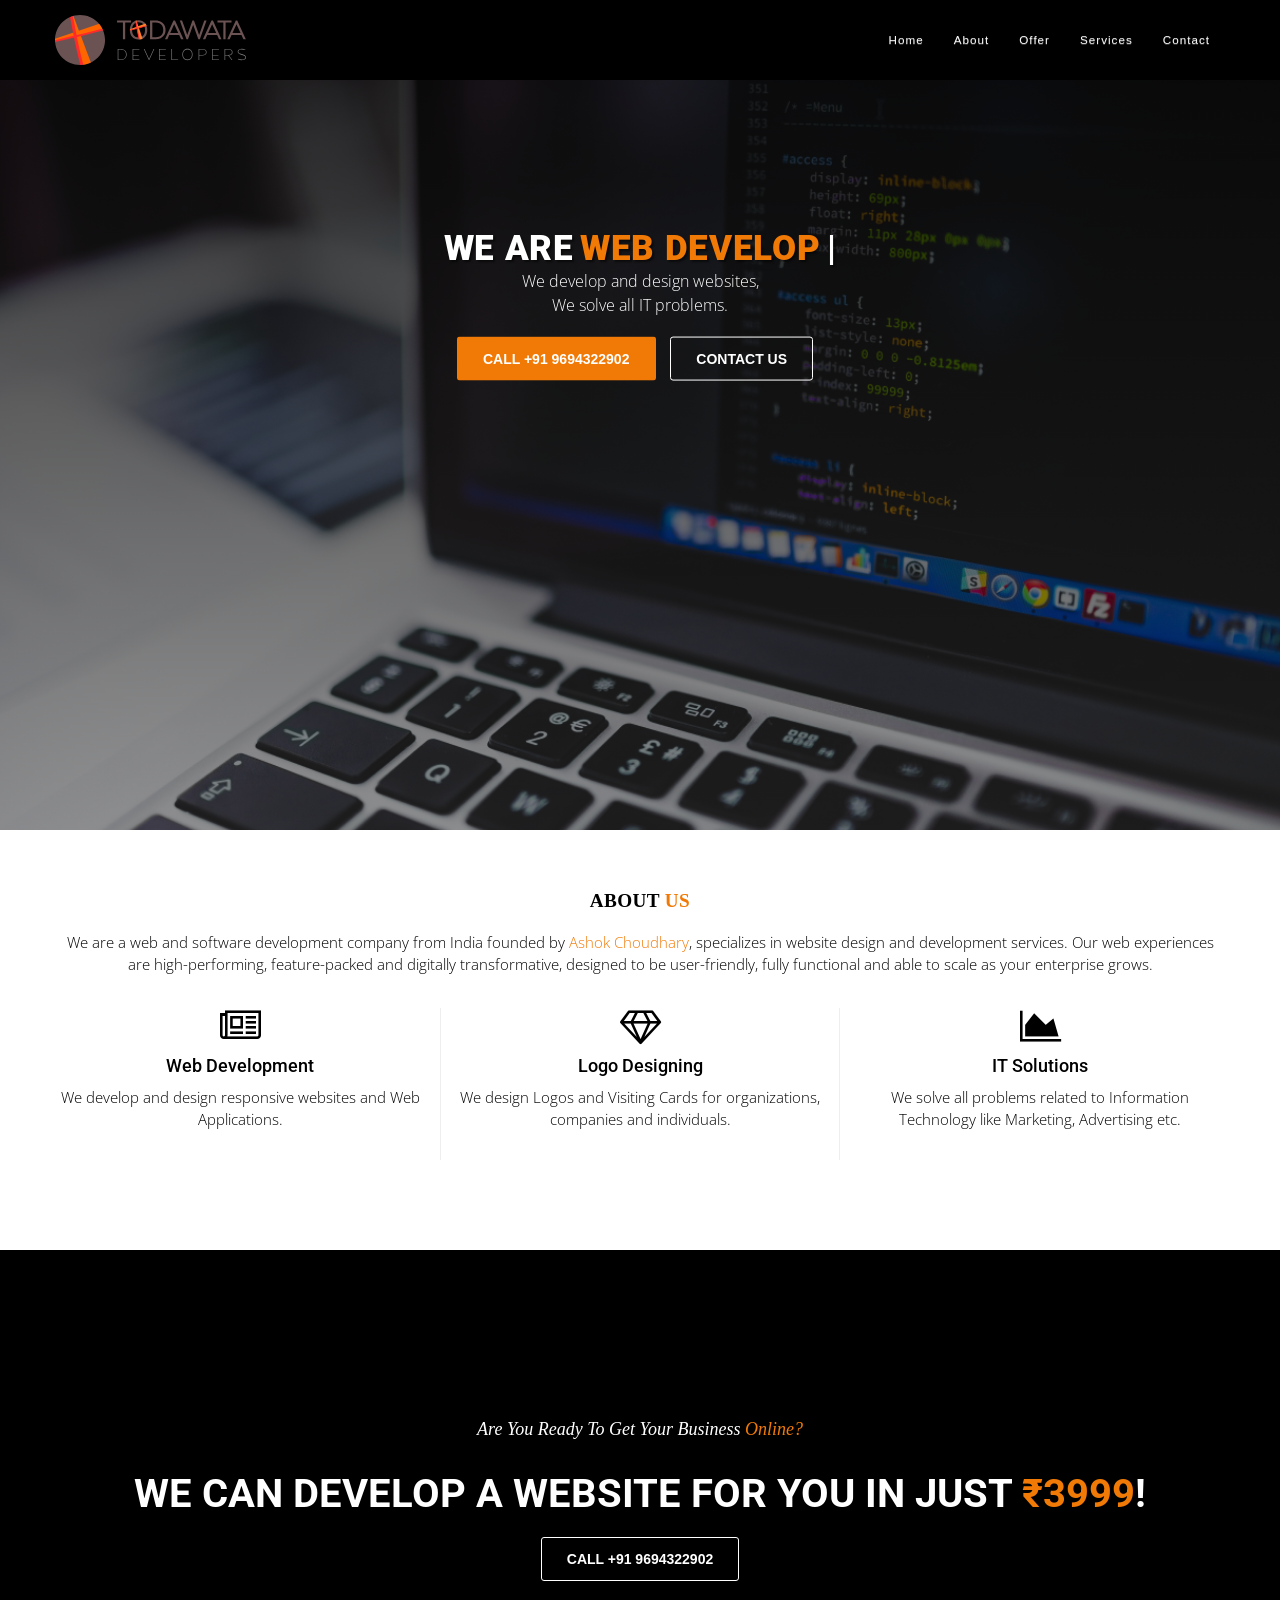
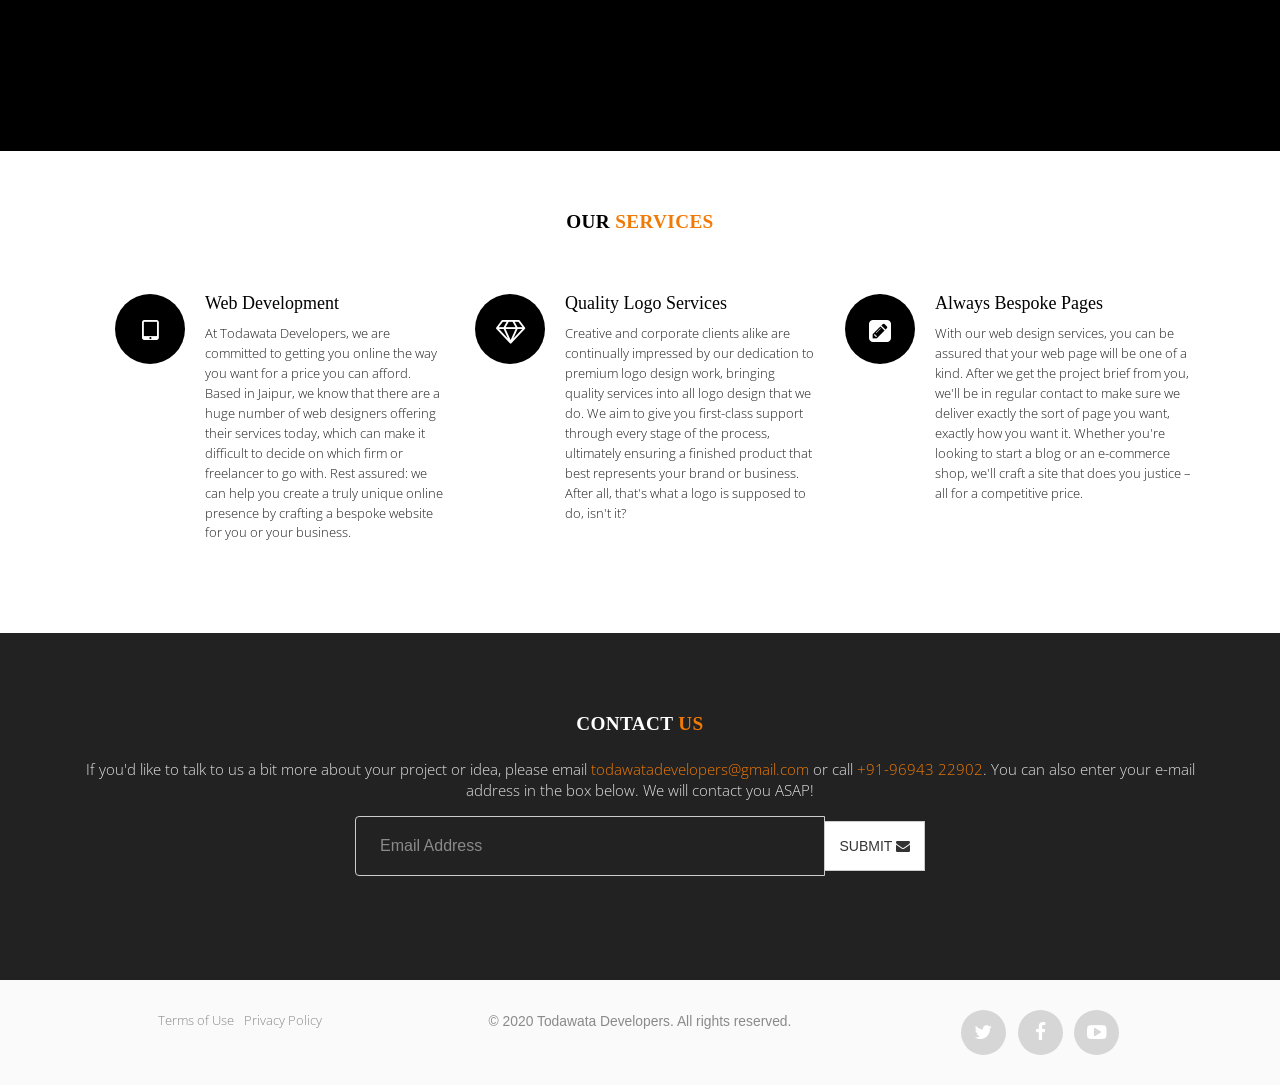
==== commit 5bea9688: "updated preloader" ====
--- a/index.html
+++ b/index.html
@@ -40,7 +40,7 @@
 ================================================================================================================================-->	
     <div class="preloader">
     <div class="loader theme_background_color">
-        <span></span>
+       <!-- <span></span>-->
       
     </div>
 </div>
--- a/css/style.css
+++ b/css/style.css
@@ -285,15 +285,20 @@
 }
 
 .loader {
+    background-image: url("../images/tdevelopers.svg");
+    background-repeat: no-repeat;
+    background-position-x: center;
+    background-position-y: center;
+    background-size: cover;
     position: absolute;
     top: 50%;
     left: 50%;
     width: 80px;
     height: 80px;
-    -webkit-transform: translate(-50%, -50%) rotate(45deg) translate3d(0, 0, 0);
-    transform: translate(-50%, -50%) rotate(45deg) translate3d(0, 0, 0);
-    -webkit-animation: loader 1.2s infinite ease-in-out;
-    animation: loader 1.2s infinite ease-in-out;
+    -webkit-transform: translate(-50%, -50%) rotate(0deg) translate3d(0, 0, 0);
+    transform: translate(-50%, -50%) rotate(0deg) translate3d(0, 0, 0);
+    -webkit-animation: loader 0.8s infinite ease-in-out;
+    animation: loader 0.8s infinite ease-in-out;
     border-radius:50%;
     -webkit-border-radius:50%;
     -moz-border-radius:50%;
@@ -308,7 +313,7 @@
     margin-left:-20px;
     top:50%;
     margin-top:20px;
-    border-radius:50%;
+    border-radius:5%;
     -webkit-animation: loaderBlock 1.2s infinite ease-in-out both;
     animation: loaderBlock 1.2s infinite ease-in-out both;
     background:#000;
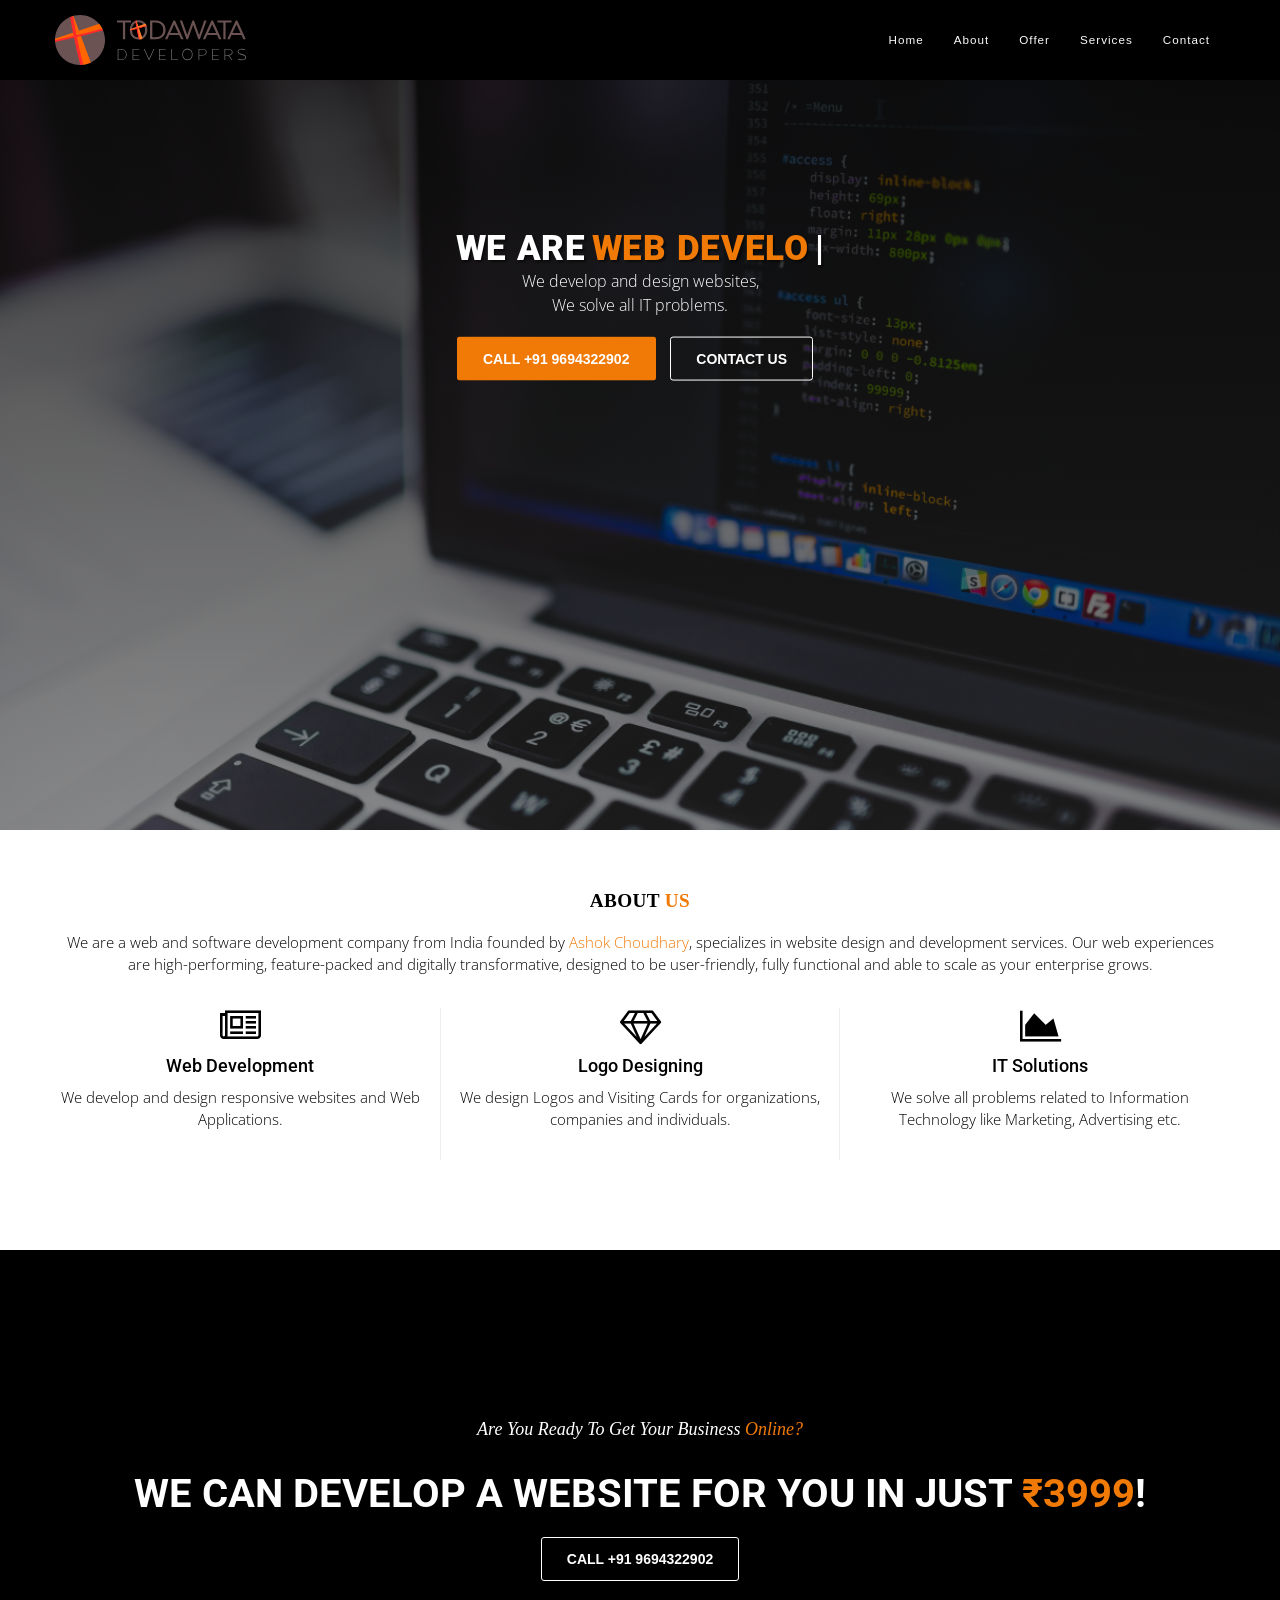
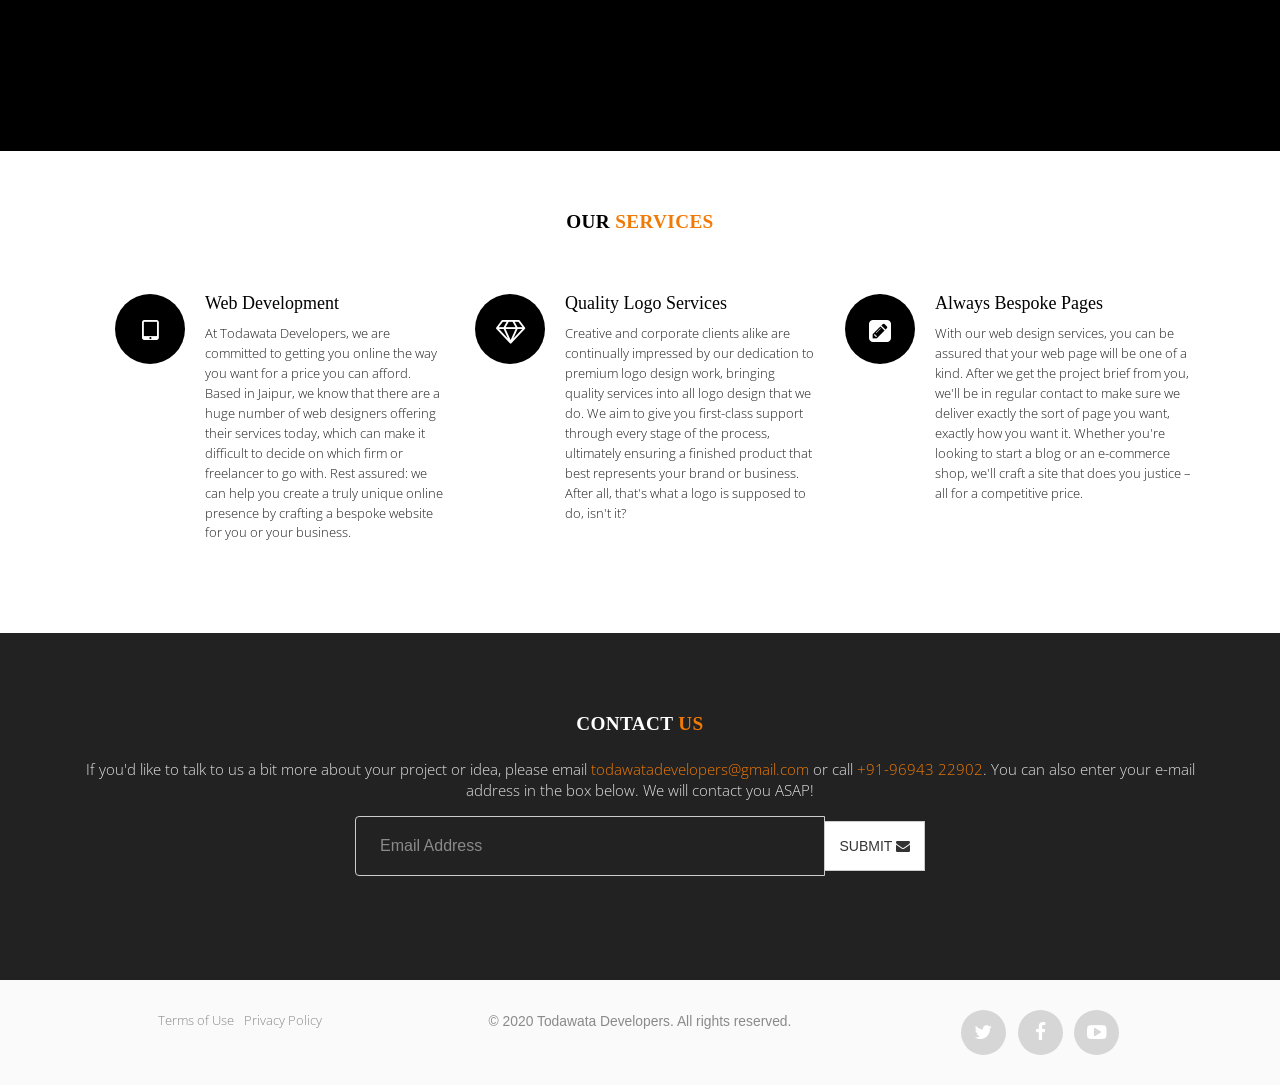
==== commit b50a3f3d: "update contact" ====
--- a/index.html
+++ b/index.html
@@ -97,7 +97,7 @@
         <h1 class="main-heading-title">We are<span class="main-element themecolor" data-elements="Web Developers,Creative,Ambitious"></span></h1>
         <p class="main-heading-text">We develop and design websites,<br>We solve all IT problems.</p>
         <div class="btn-bar">
-          <a href="#" class="btn btn-custom theme_background_color">Call +91 9694322902</button></a>
+          <a href="tel:+919672122902" class="btn btn-custom theme_background_color">Call +91 9694322902</button></a>
           <a href="#eight" class="btn btn-custom-outline">Contact Us</a>
         </div>
       </div>
--- a/css/style.css
+++ b/css/style.css
@@ -77,7 +77,6 @@
 	font-weight: 900;
 }
 h2{
-	;
 	line-height: 20px;
 	margin:  0;
 }
@@ -295,8 +294,8 @@
     left: 50%;
     width: 80px;
     height: 80px;
-    -webkit-transform: translate(-50%, -50%) rotate(0deg) translate3d(0, 0, 0);
-    transform: translate(-50%, -50%) rotate(0deg) translate3d(0, 0, 0);
+    -webkit-transform: translate(-50%, -50%) rotate(1deg) translate3d(0, 0, 0);
+    transform: translate(-50%, -50%) rotate(1deg) translate3d(0, 0, 0);
     -webkit-animation: loader 0.8s infinite ease-in-out;
     animation: loader 0.8s infinite ease-in-out;
     border-radius:50%;
@@ -374,7 +373,7 @@
 	color: #fafafa;
 	letter-spacing: 1px;
         font-size:.73em;
-       //text-shadow:1px 0px rgba(0,0,0,0.5);
+        text-shadow:1px 0px rgba(0,0,0,0.5);
 }
 
 .navbar-default .navbar-nav > .active > a, 
@@ -426,7 +425,7 @@
 	background: -ms-linear-gradient(top,  rgba(0,0,0,0.8) 0%,rgba(0,0,0,0.73) 17%,rgba(0,0,0,0.66) 35%,rgba(0,0,0,0.55) 62%,rgba(0,0,0,0.4) 100%); /* IE10+ */
 	background: linear-gradient(to bottom,  rgba(0,0,0,0.8) 0%,rgba(0,0,0,0.73) 17%,rgba(0,0,0,0.66) 35%,rgba(0,0,0,0.55) 62%,rgba(0,0,0,0.4) 100%); /* W3C */
 	filter: progid:DXImageTransform.Microsoft.gradient( startColorstr='#cc000000', endColorstr='#66000000',GradientType=0 ); /* IE6-9 */
-	//background-attachment: fixed;
+	background-attachment: fixed;
         height:auto;
         height:100%;
         position:relative;
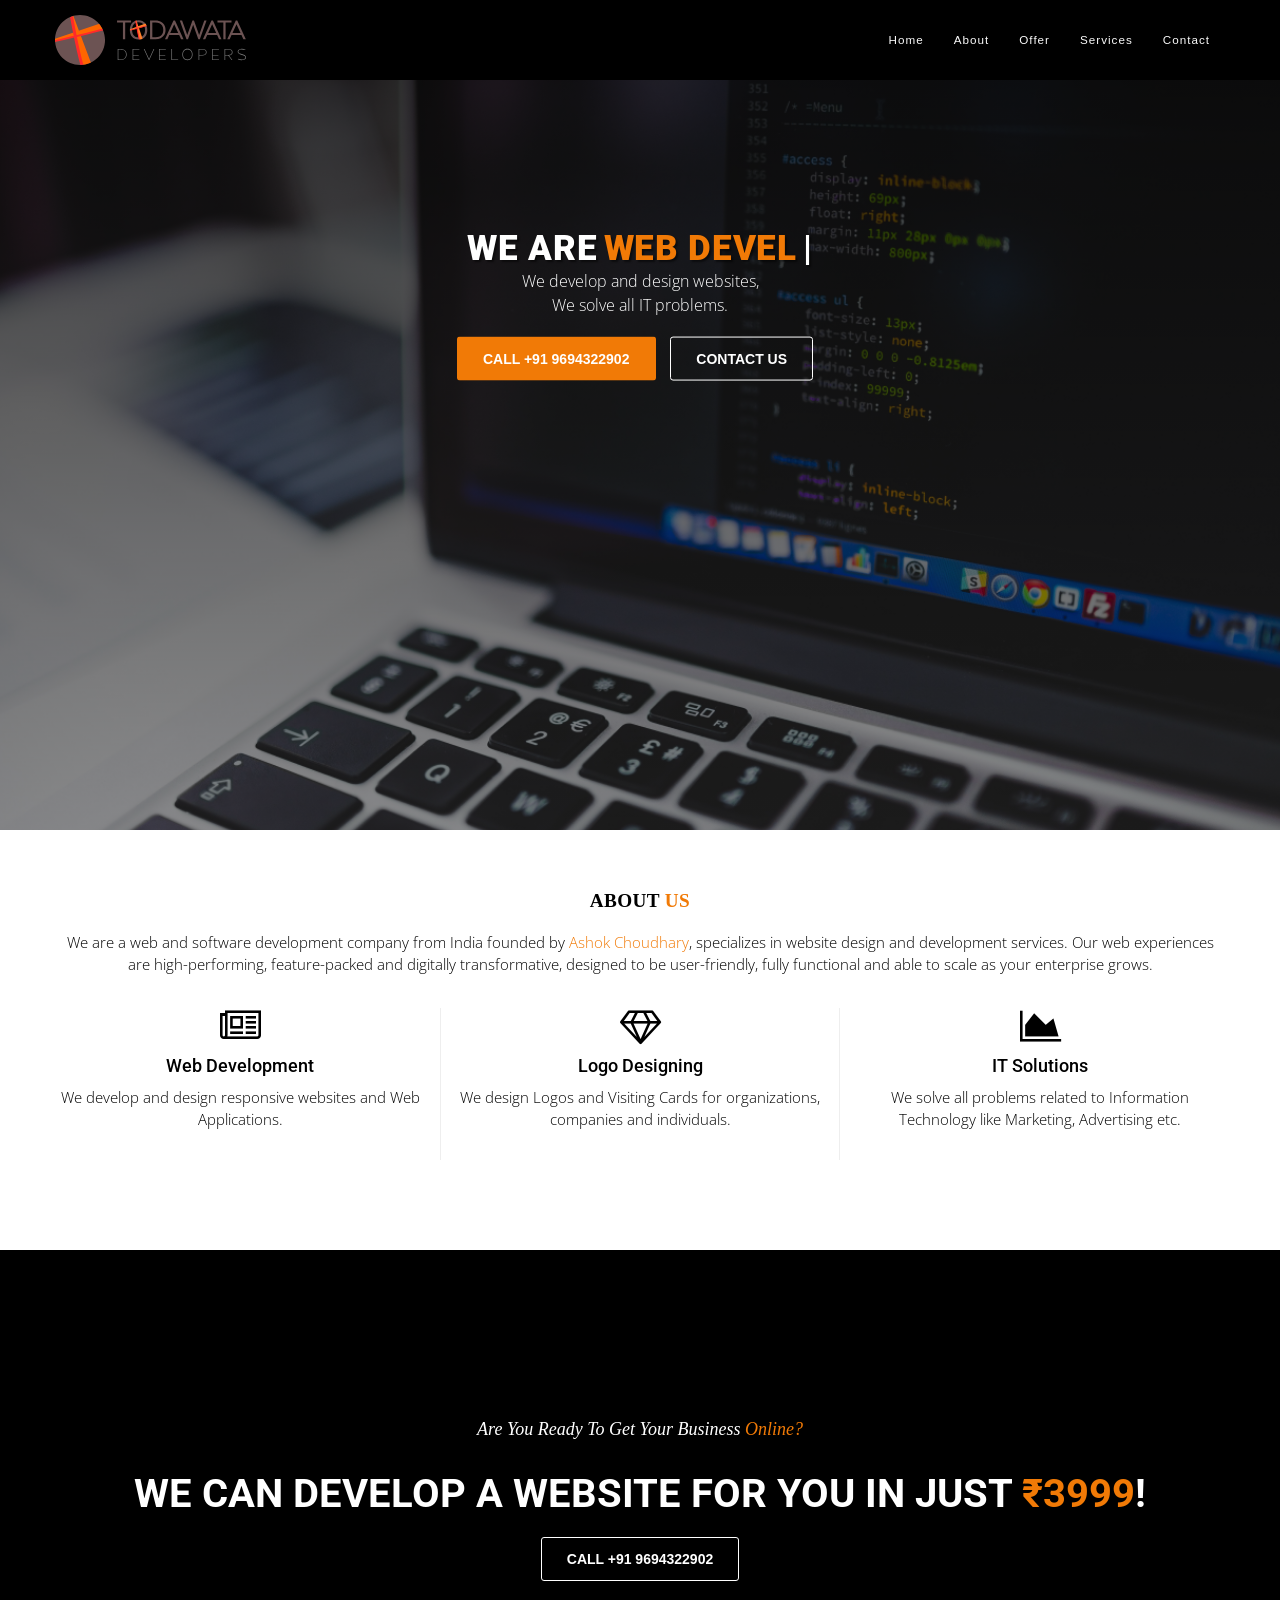
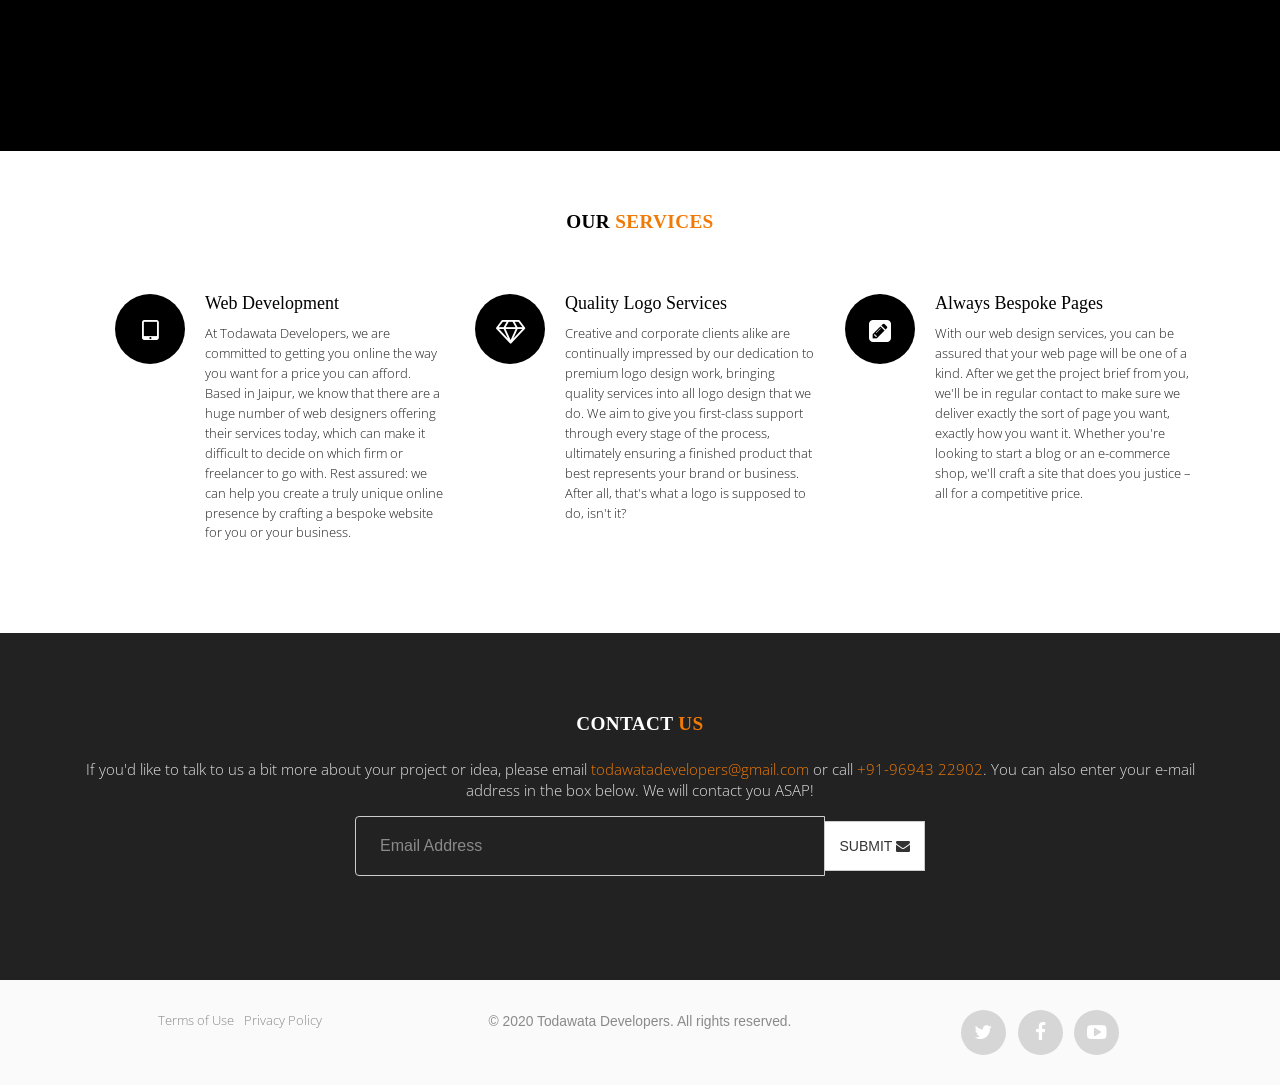
==== commit 74543fcf: "..." ====
--- a/index.html
+++ b/index.html
@@ -593,7 +593,7 @@
   <div class="container">
     <div class="col-md-12">
         <h3 class="title">Contact<span class="themecolor"> Us</span></h3>
-            <p class="lead">If you'd like to talk to us a bit more about your project or idea, please email <span class="themecolor">todawatadevelopers@gmail.com</span> or call <span class="themecolor">+91-96943 22902</span>. You can also enter your e-mail address in the box below. We will contact you ASAP!</p>
+            <p class="lead">If you'd like to talk to us a bit more about your project or idea, please email <a href="mailto:todawatadevelopers@gmail.com" class="themecolor">todawatadevelopers@gmail.com</a> or call <a href="tel:+919672122902" class="themecolor">+91-96943 22902</a>. You can also enter your e-mail address in the box below. We will contact you ASAP!</p>
     </div> 
     <div class="row">
         <div class="col-md-3 col-sm-3"></div>
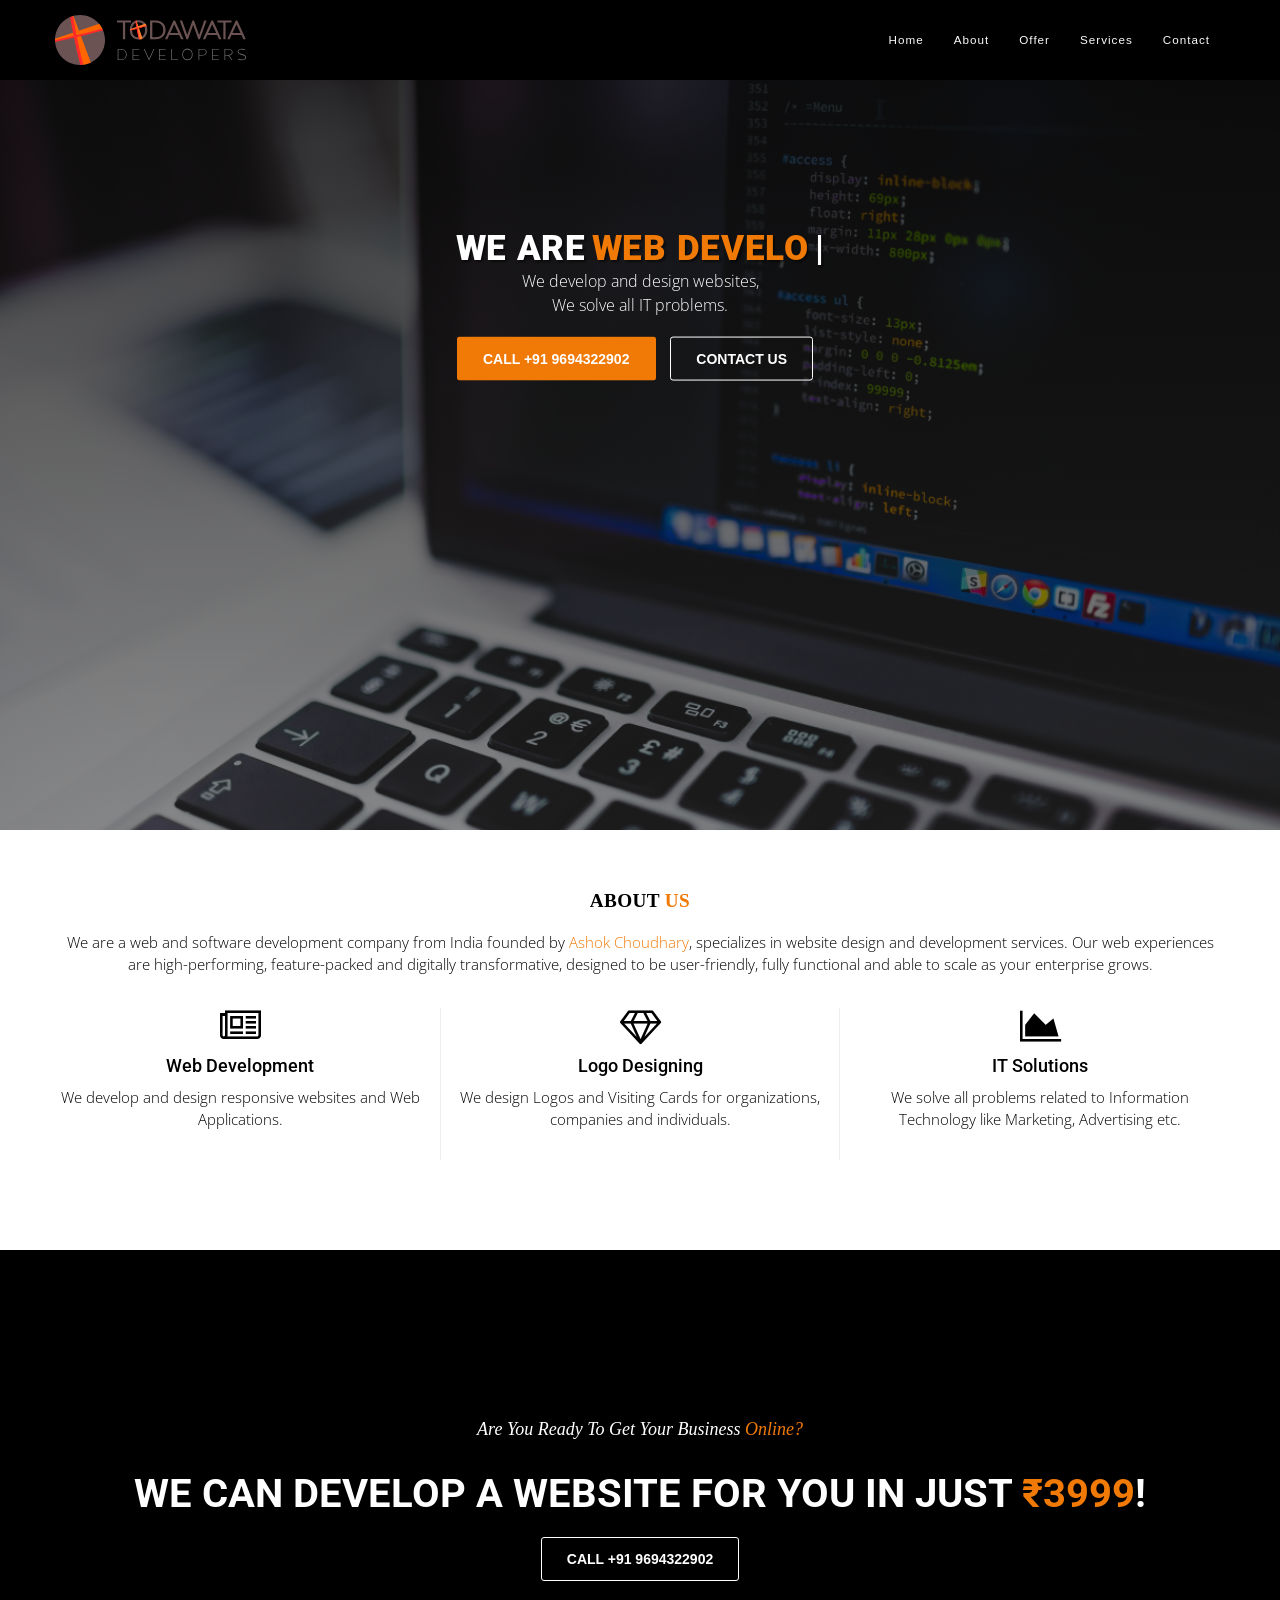
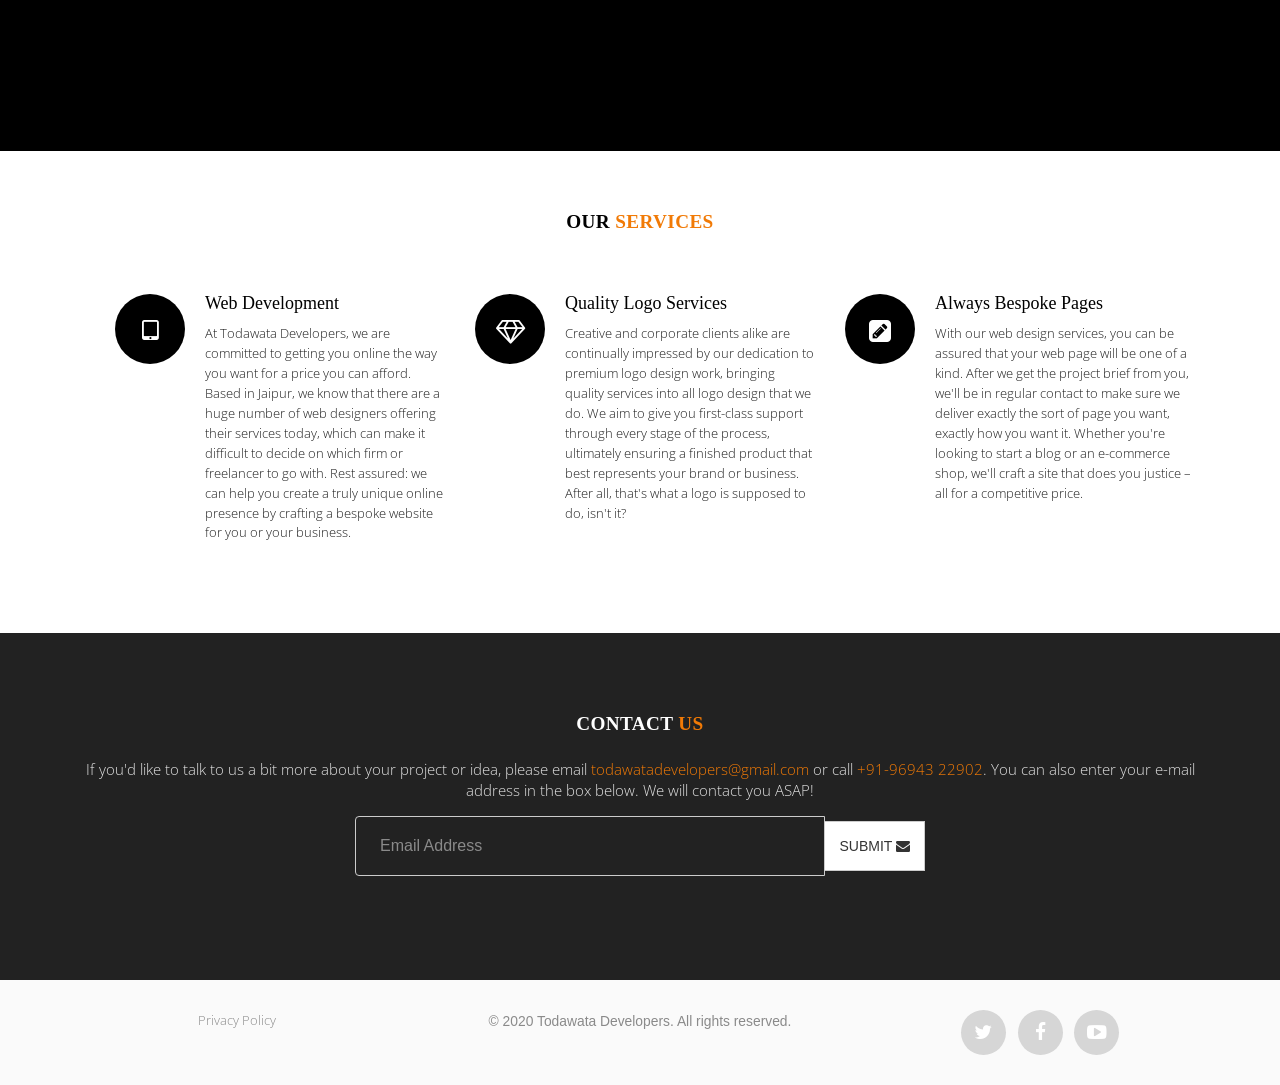
==== commit 64afd179: "added privacy policy page" ====
--- a/index.html
+++ b/index.html
@@ -625,7 +625,7 @@
   <div class="container">
     <div class="row">
       <div class="col-md-4">
-        <p class="footer-links"><a href="#">Terms of Use</a> <a href="#">Privacy Policy</a></p>
+        <p class="footer-links"><!--<a href="#">Terms of Use</a> --><a href="./privacy_policy.html">Privacy Policy</a></p>
       </div>
       <div class="col-md-4"> <small>&copy; 2020 Todawata Developers. All rights reserved.</small></div>
       <div class="col-md-4"> 
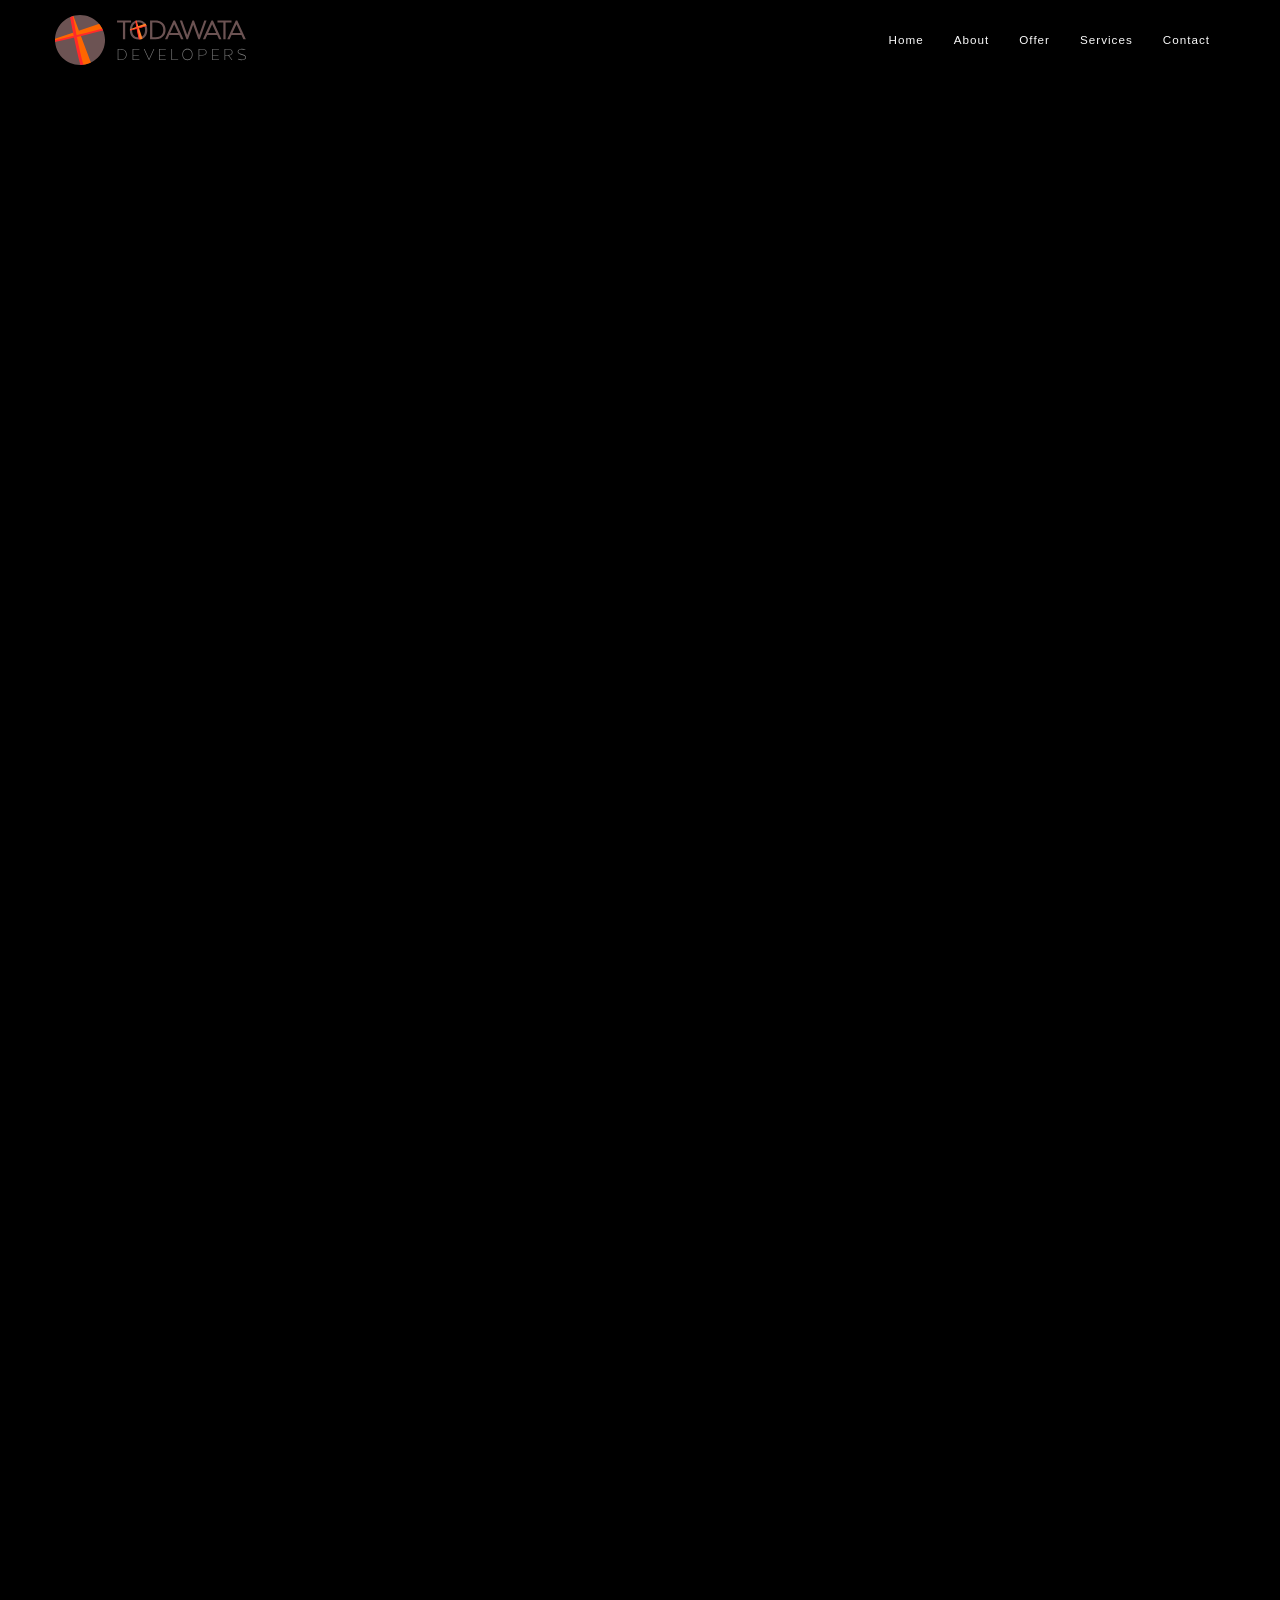
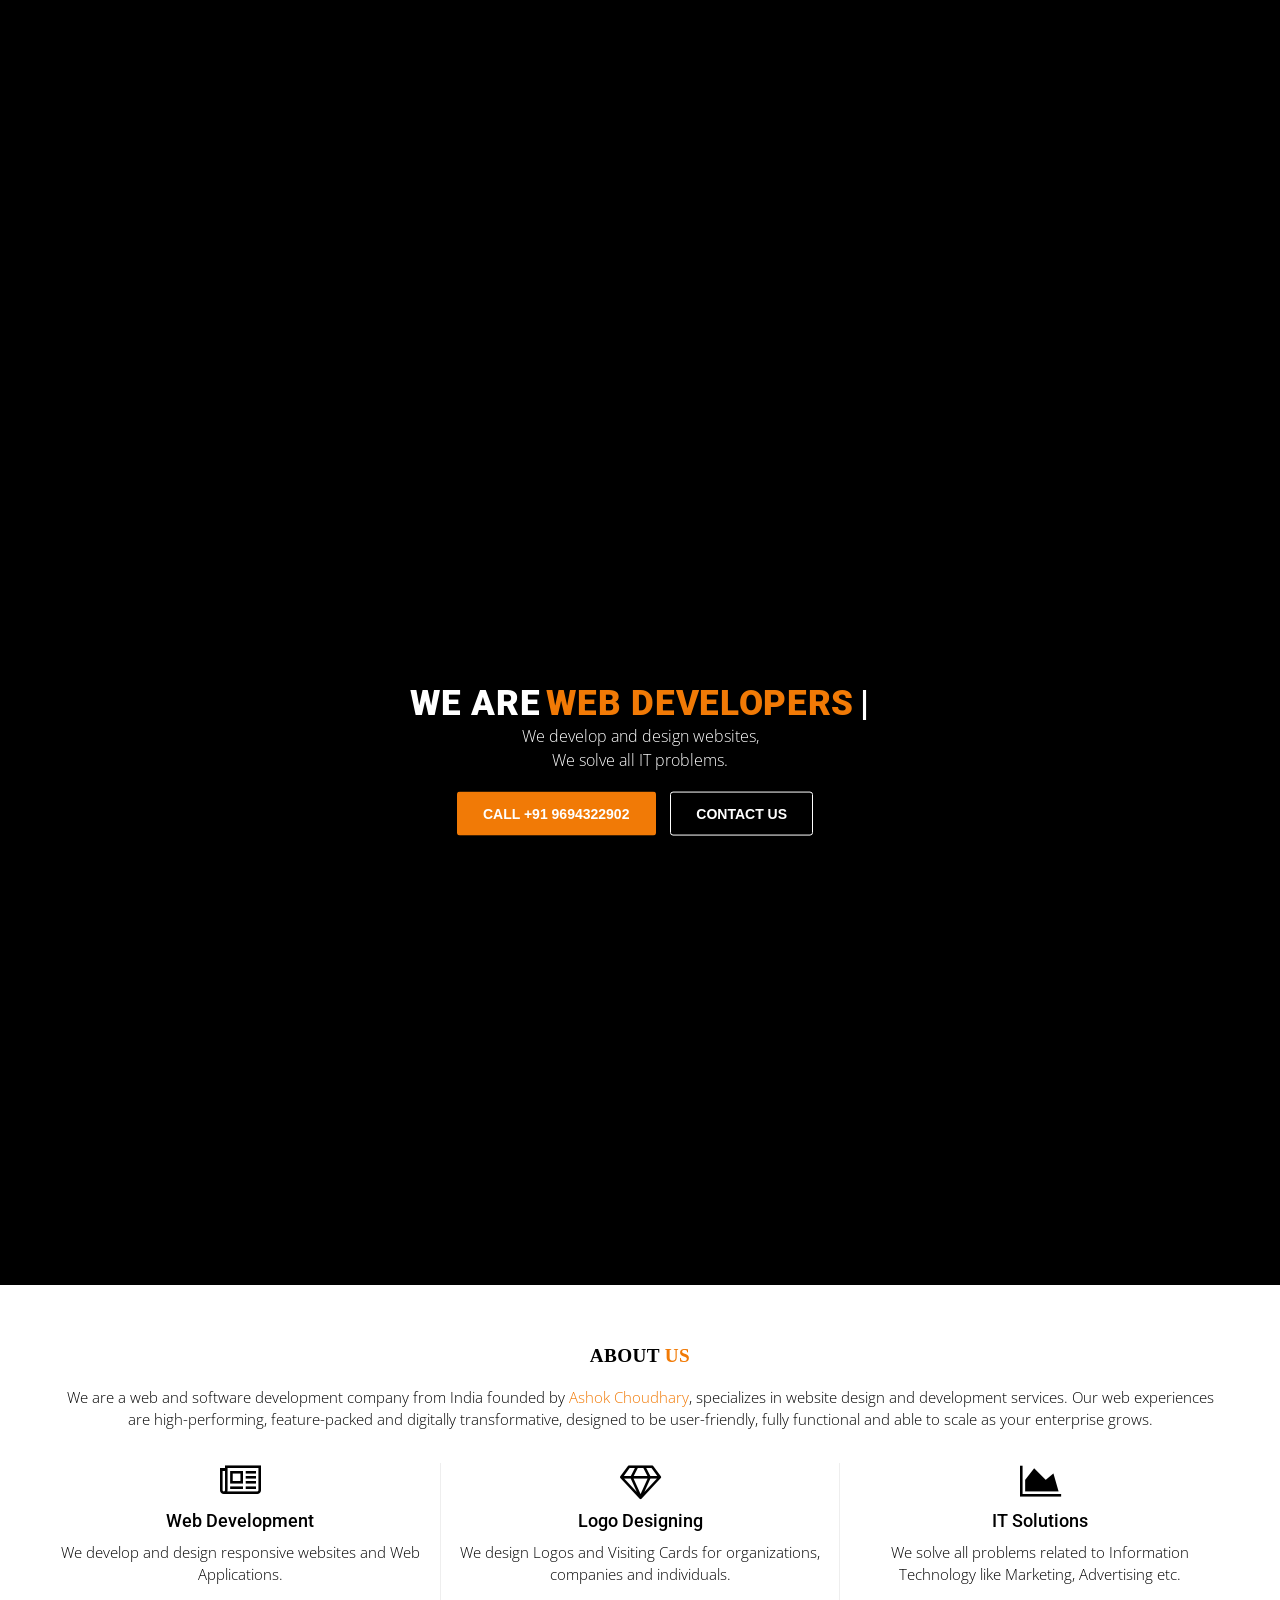
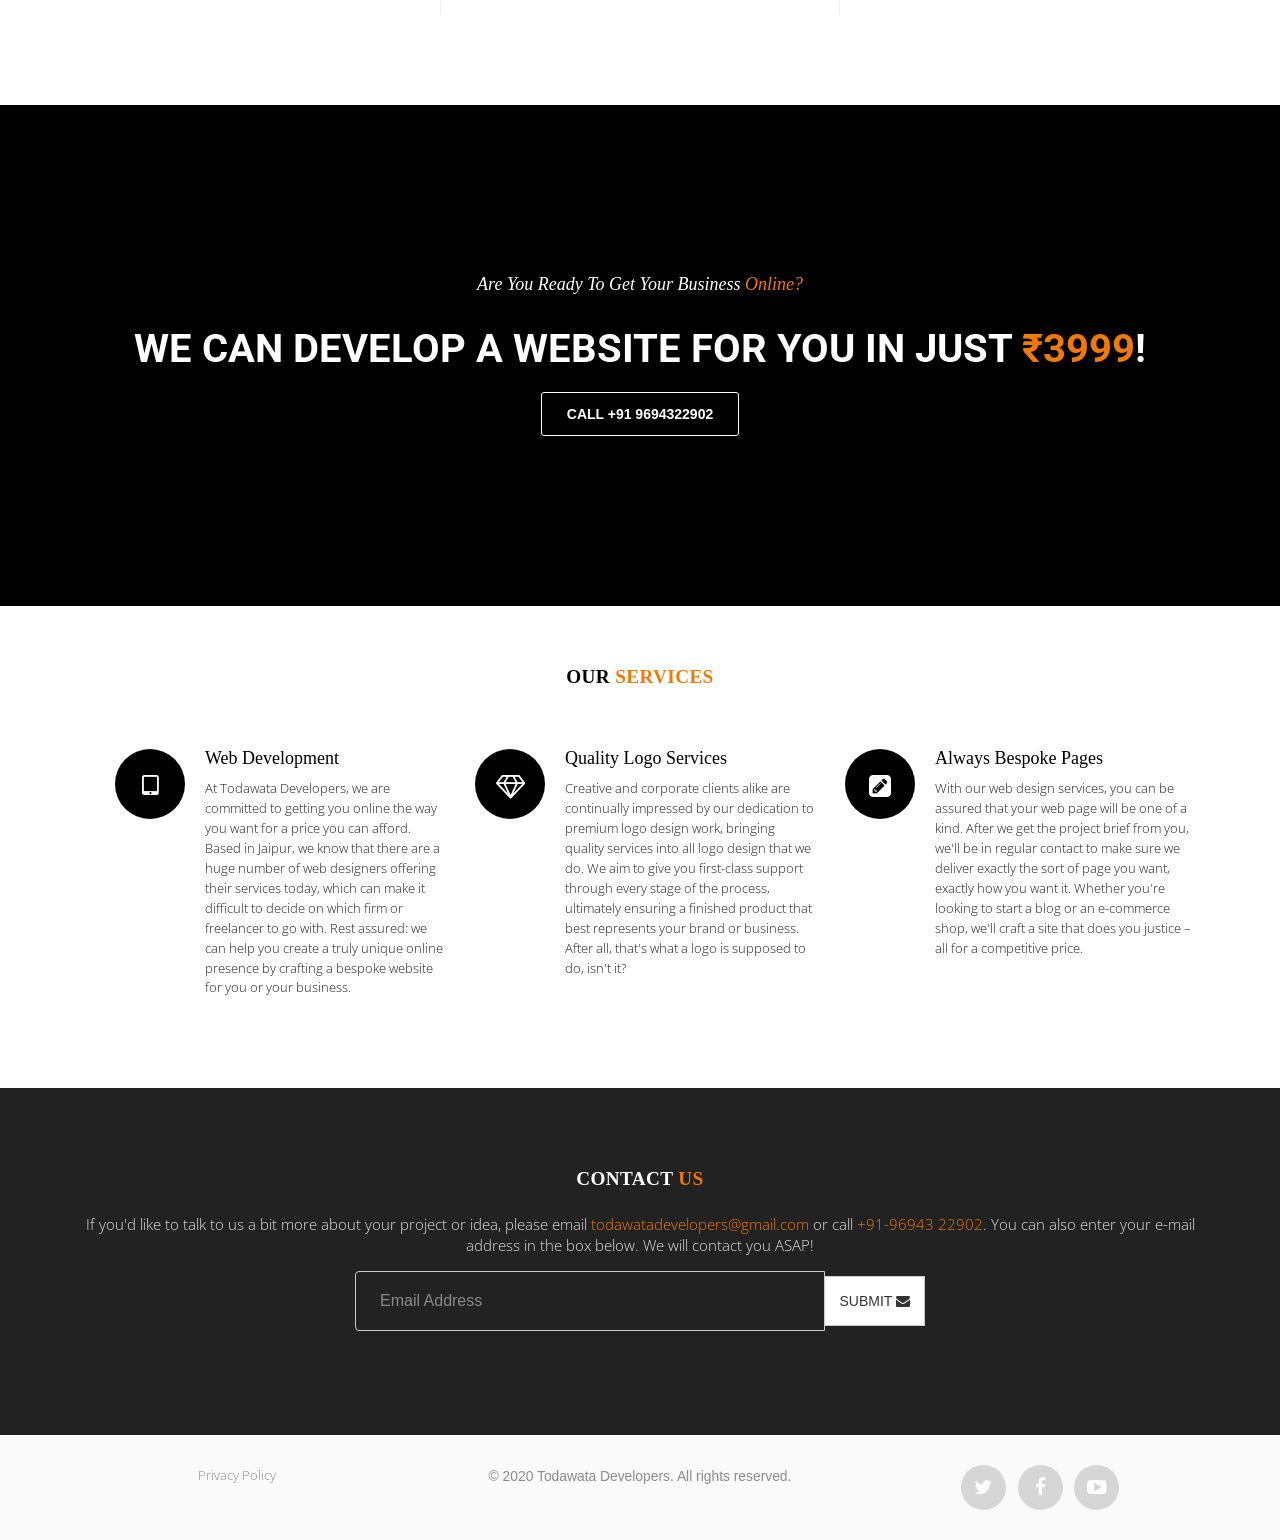
==== commit 992d0acf: "Update index.html" ====
--- a/index.html
+++ b/index.html
@@ -4,6 +4,7 @@
 	<meta charset="utf-8">
 	<meta name="viewport" content="width=devidev-width, initial-scale=1.0, maximum-scale=1.0, user-scalable=no">
   <meta http-equiv="X-UA-Compatible" content="IE=edge">
+	<svg xmlns="http://www.w3.org/2000/svg" xmlns:xlink="http://www.w3.org/1999/xlink" width="100%" height="100%" viewBox="0 0 250 400">
   <meta data-react-helmet="true" property="og:url" content="https://tdevelopers.in/"">
   <meta data-react-helmet="true" name="description" content="Searching for Web Developers in Jaipur? Check out Todawata Developers. We develop websites and logos for organisations, companies and individuals."/>
   <meta data-react-helmet="true" property="og:locale" content="en_GB"/>
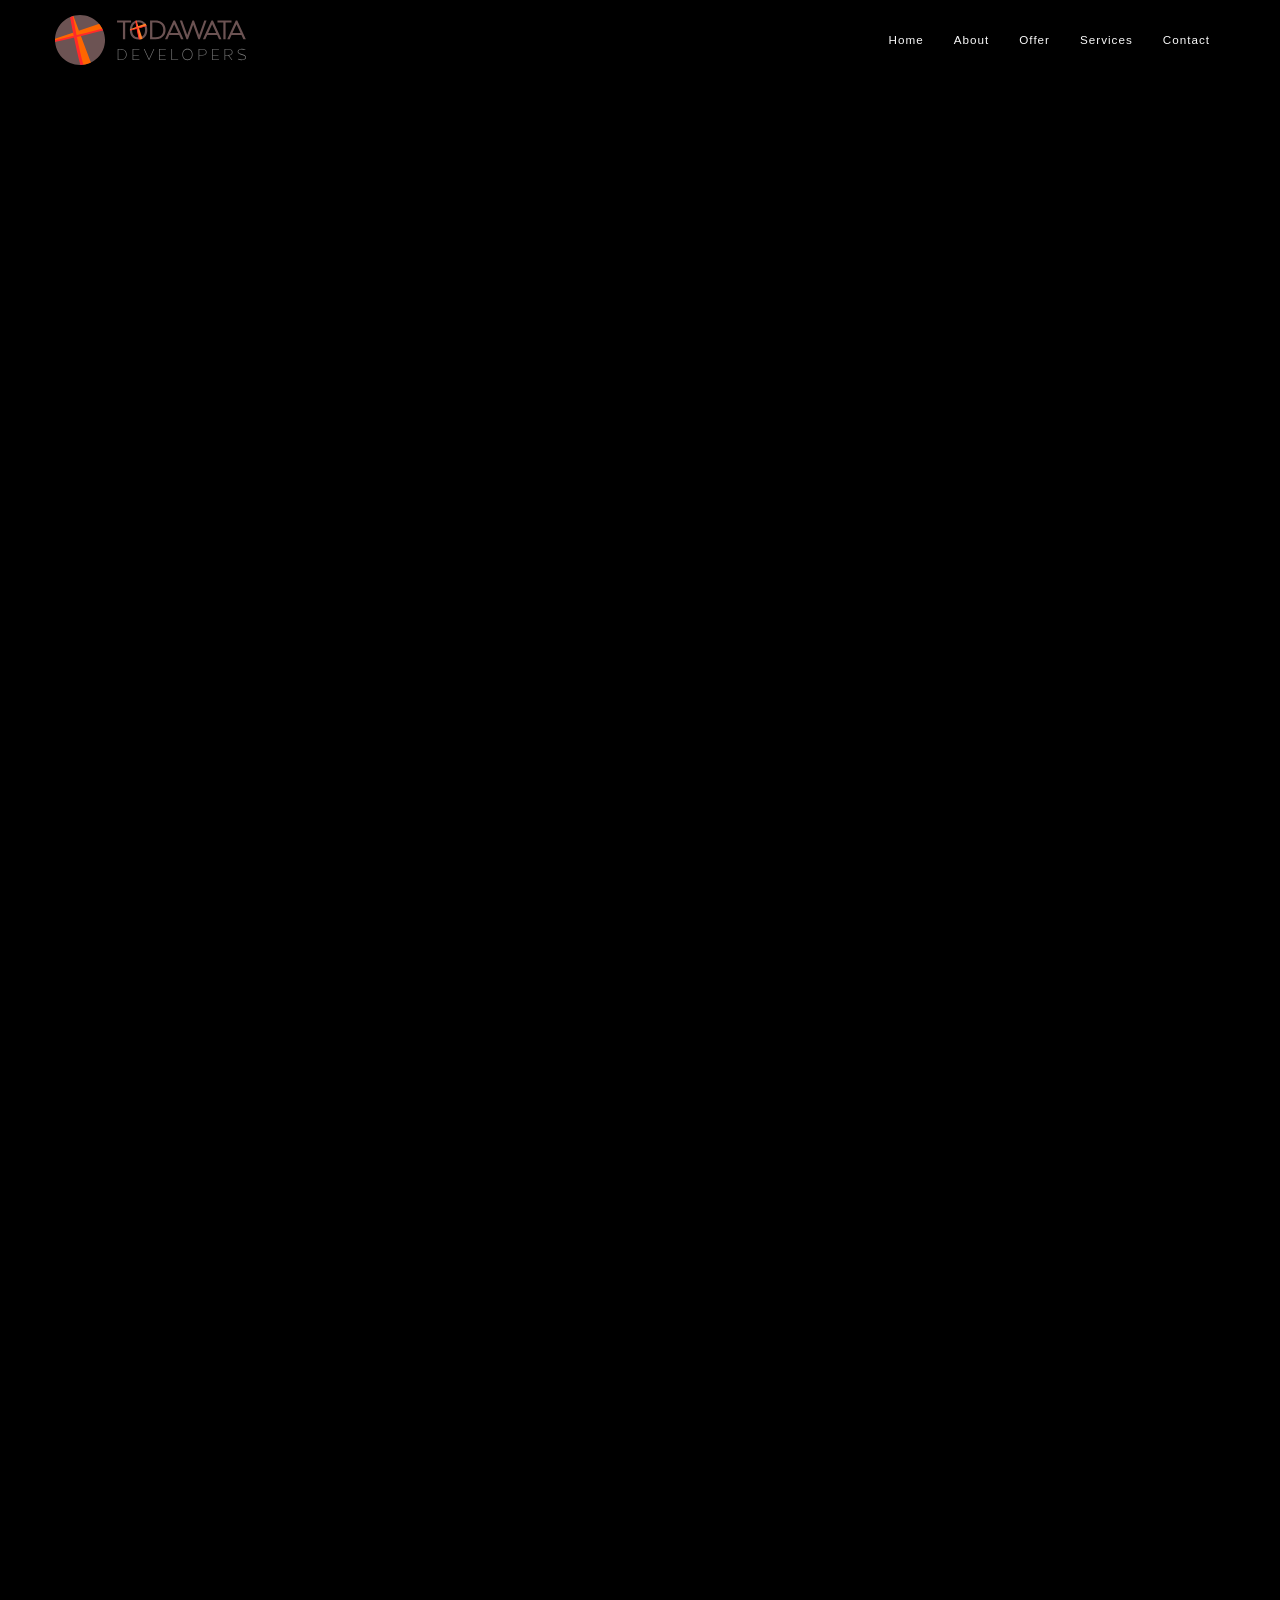
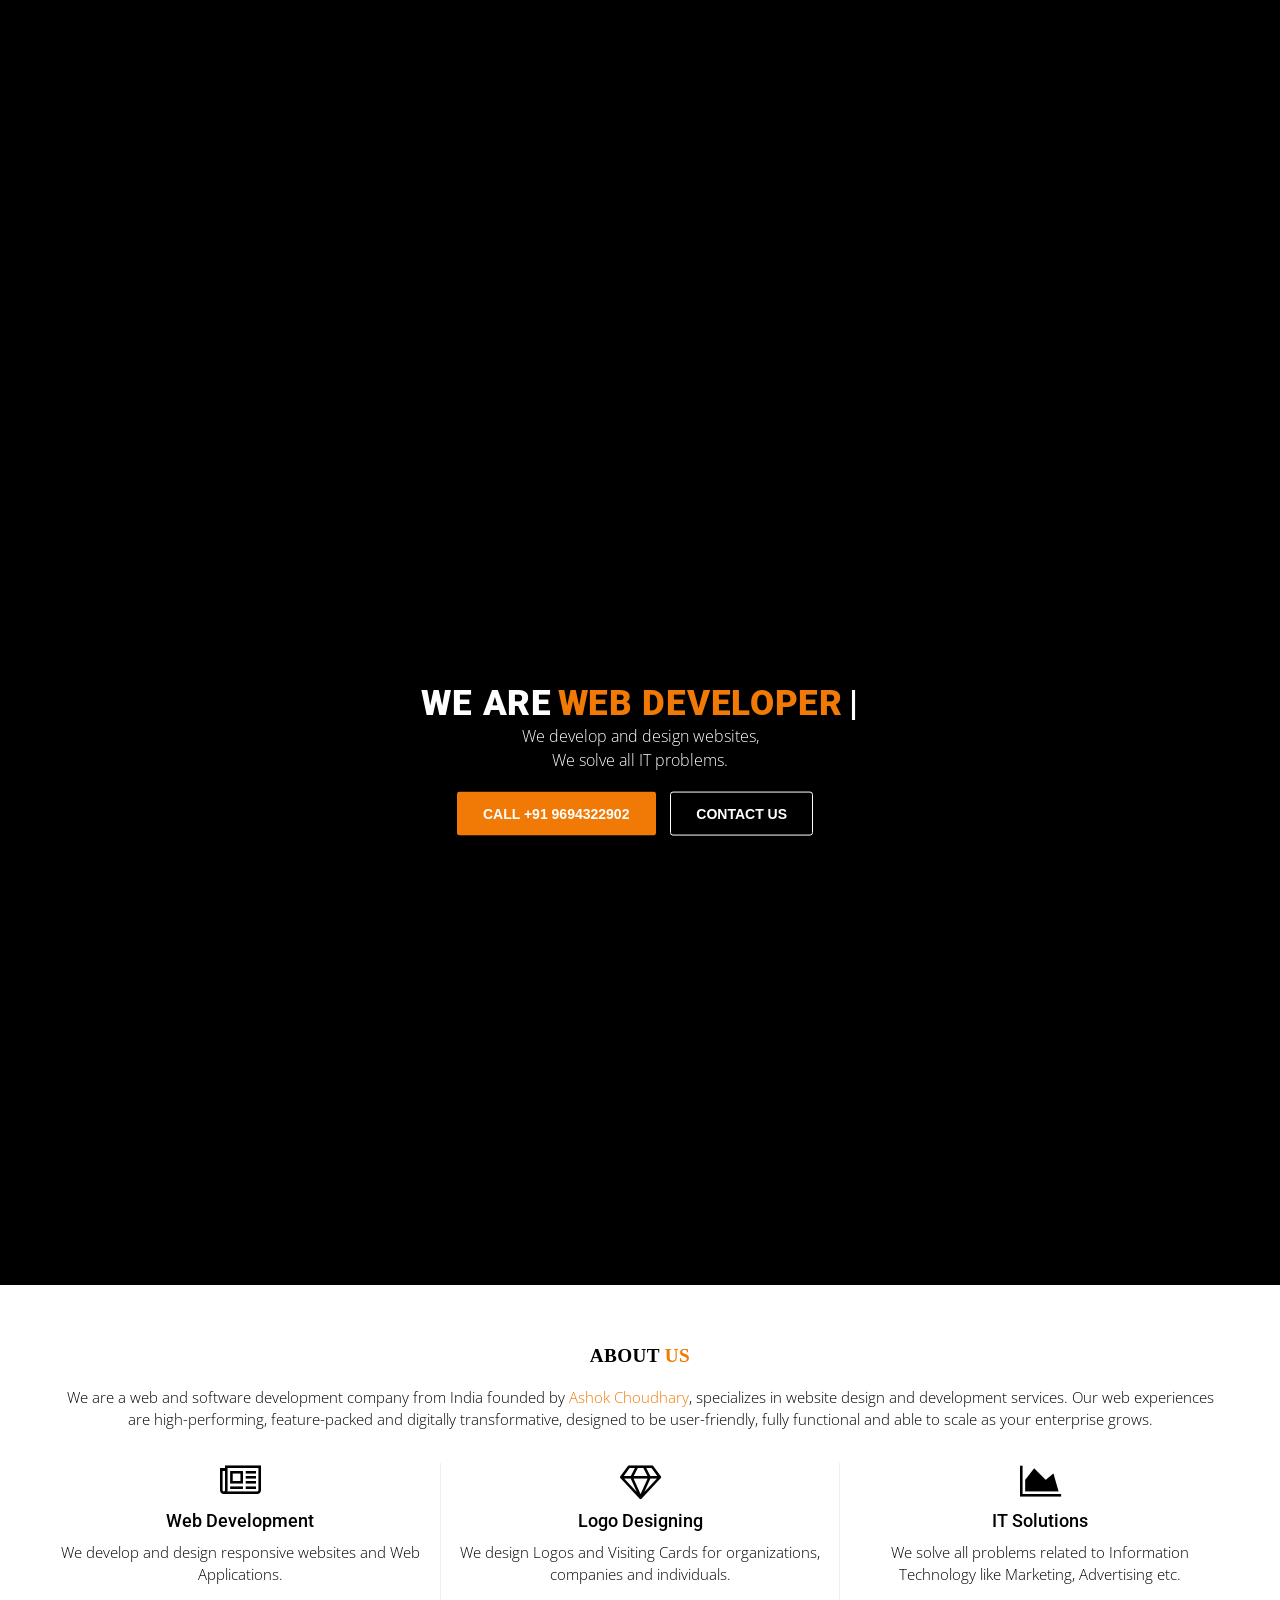
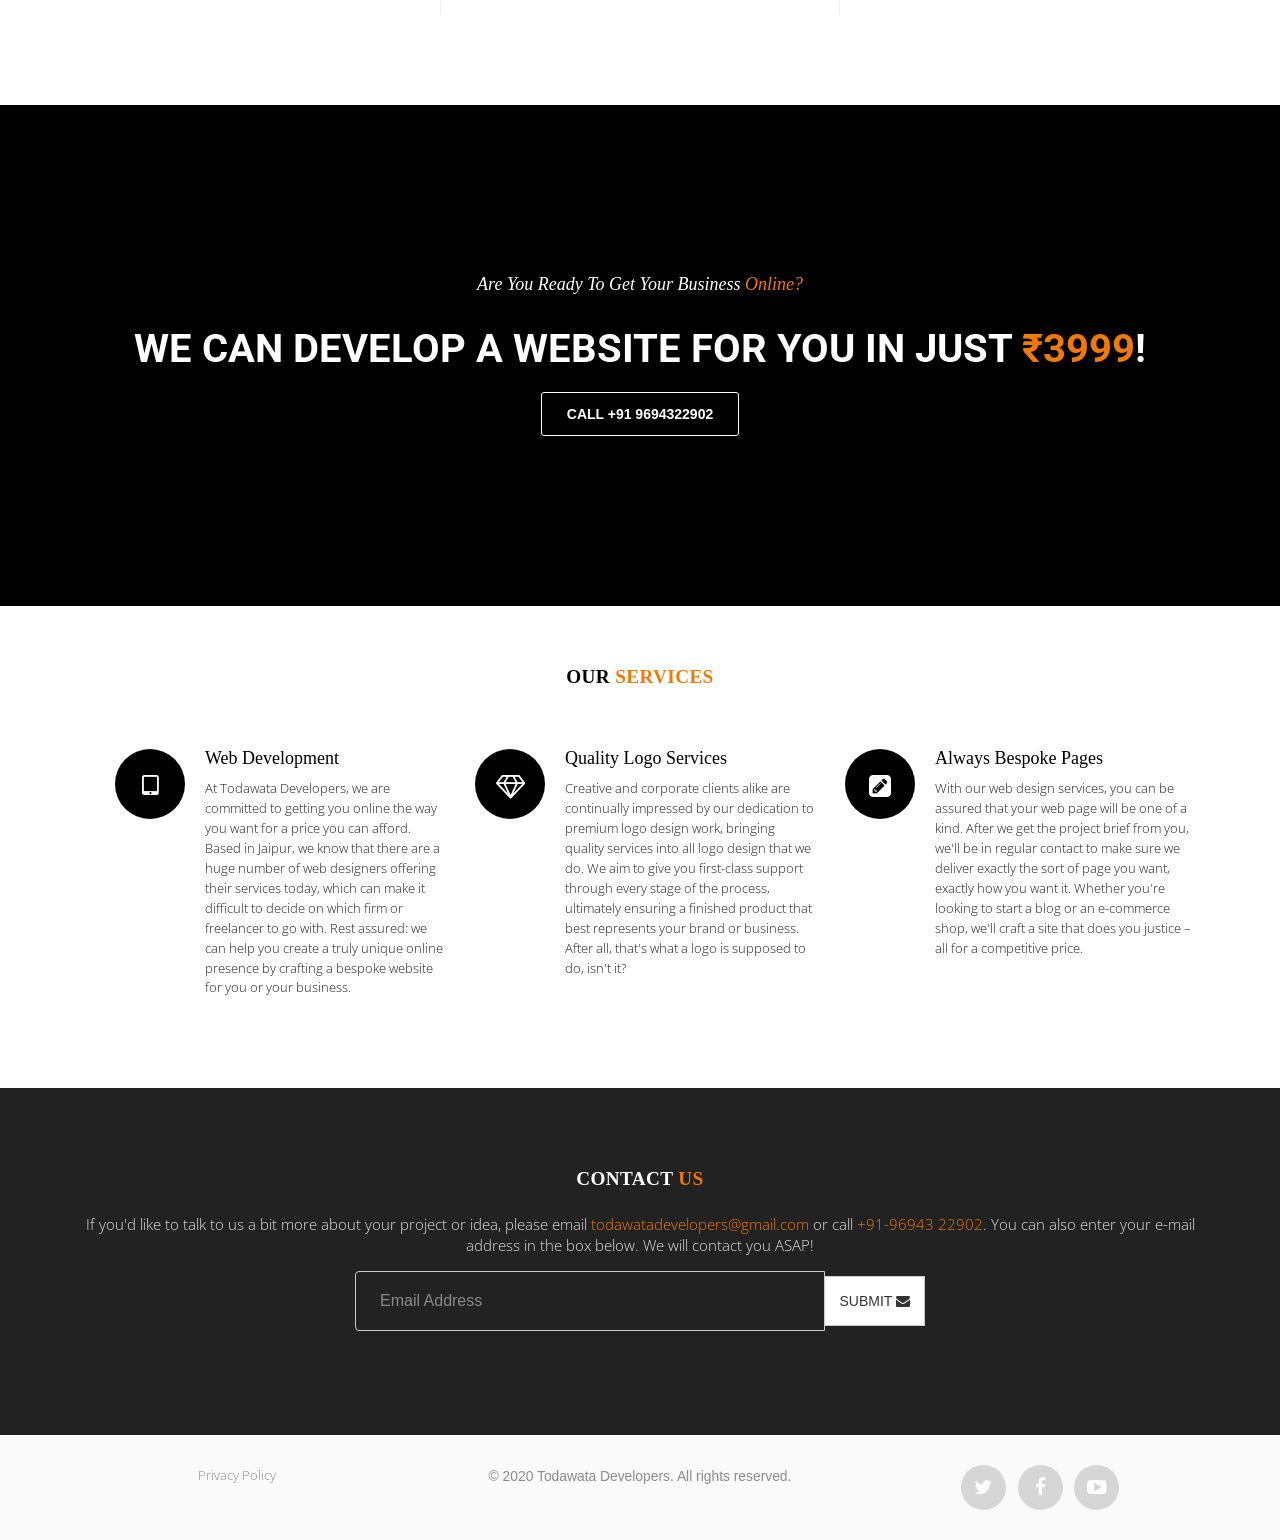
==== commit 619ace8d: "minor" ====
--- a/index.html
+++ b/index.html
@@ -5,7 +5,7 @@
 	<meta name="viewport" content="width=devidev-width, initial-scale=1.0, maximum-scale=1.0, user-scalable=no">
   <meta http-equiv="X-UA-Compatible" content="IE=edge">
 	<svg xmlns="http://www.w3.org/2000/svg" xmlns:xlink="http://www.w3.org/1999/xlink" width="100%" height="100%" viewBox="0 0 250 400">
-  <meta data-react-helmet="true" property="og:url" content="https://tdevelopers.in/"">
+  <meta data-react-helmet="true" property="og:url" content="https://tdevelopers.in/">
   <meta data-react-helmet="true" name="description" content="Searching for Web Developers in Jaipur? Check out Todawata Developers. We develop websites and logos for organisations, companies and individuals."/>
   <meta data-react-helmet="true" property="og:locale" content="en_GB"/>
   <meta data-react-helmet="true" property="og:type" content="business.business"/>
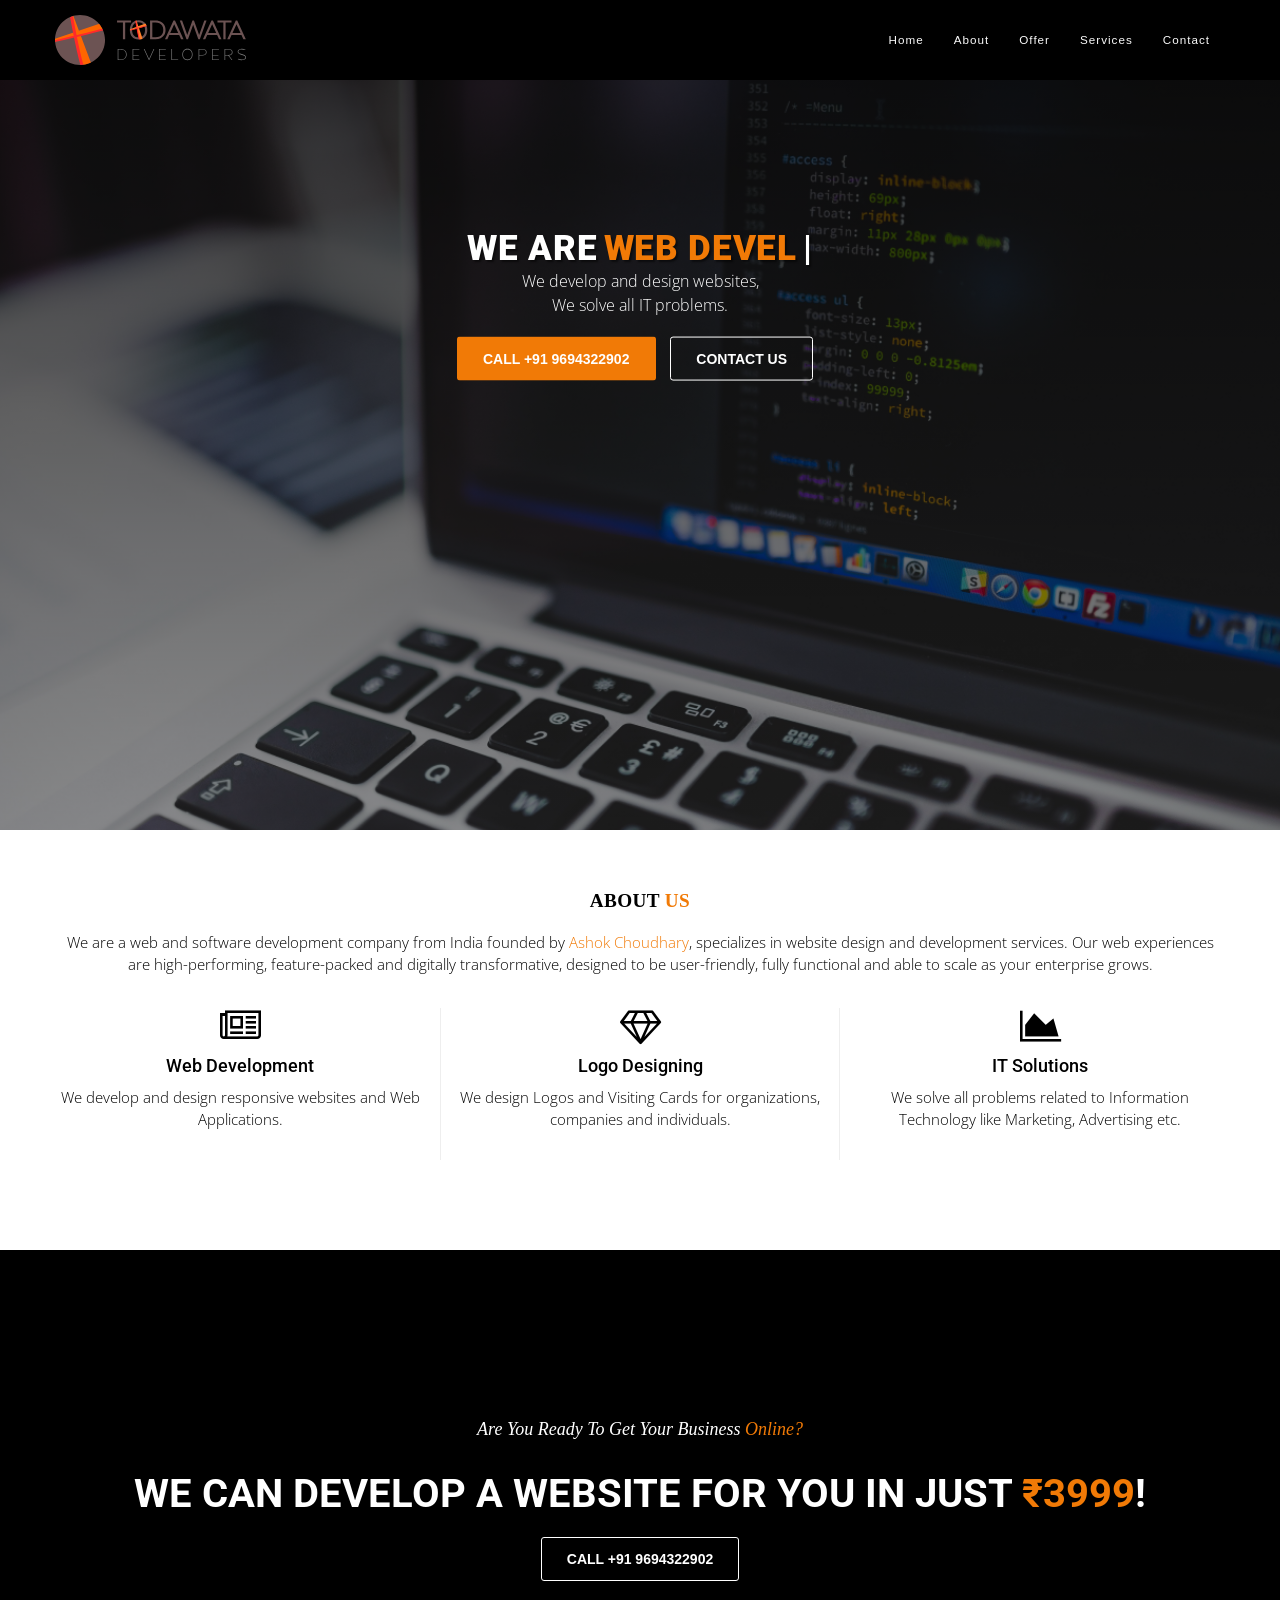
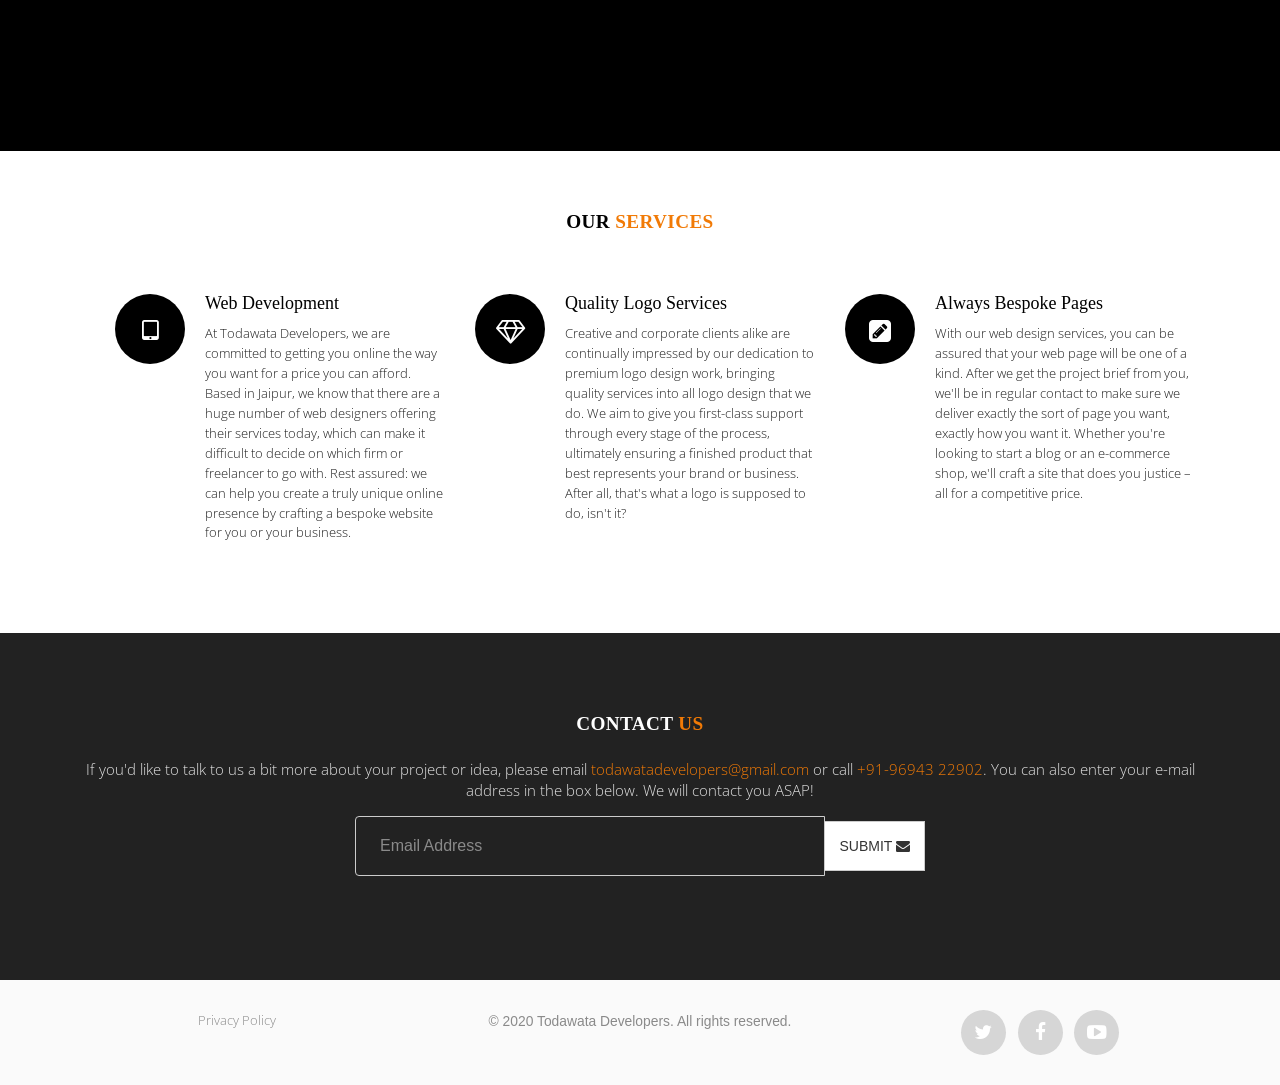
==== commit fb72efb8: "Update index.html" ====
--- a/index.html
+++ b/index.html
@@ -4,7 +4,6 @@
 	<meta charset="utf-8">
 	<meta name="viewport" content="width=devidev-width, initial-scale=1.0, maximum-scale=1.0, user-scalable=no">
   <meta http-equiv="X-UA-Compatible" content="IE=edge">
-	<svg xmlns="http://www.w3.org/2000/svg" xmlns:xlink="http://www.w3.org/1999/xlink" width="100%" height="100%" viewBox="0 0 250 400">
   <meta data-react-helmet="true" property="og:url" content="https://tdevelopers.in/">
   <meta data-react-helmet="true" name="description" content="Searching for Web Developers in Jaipur? Check out Todawata Developers. We develop websites and logos for organisations, companies and individuals."/>
   <meta data-react-helmet="true" property="og:locale" content="en_GB"/>
